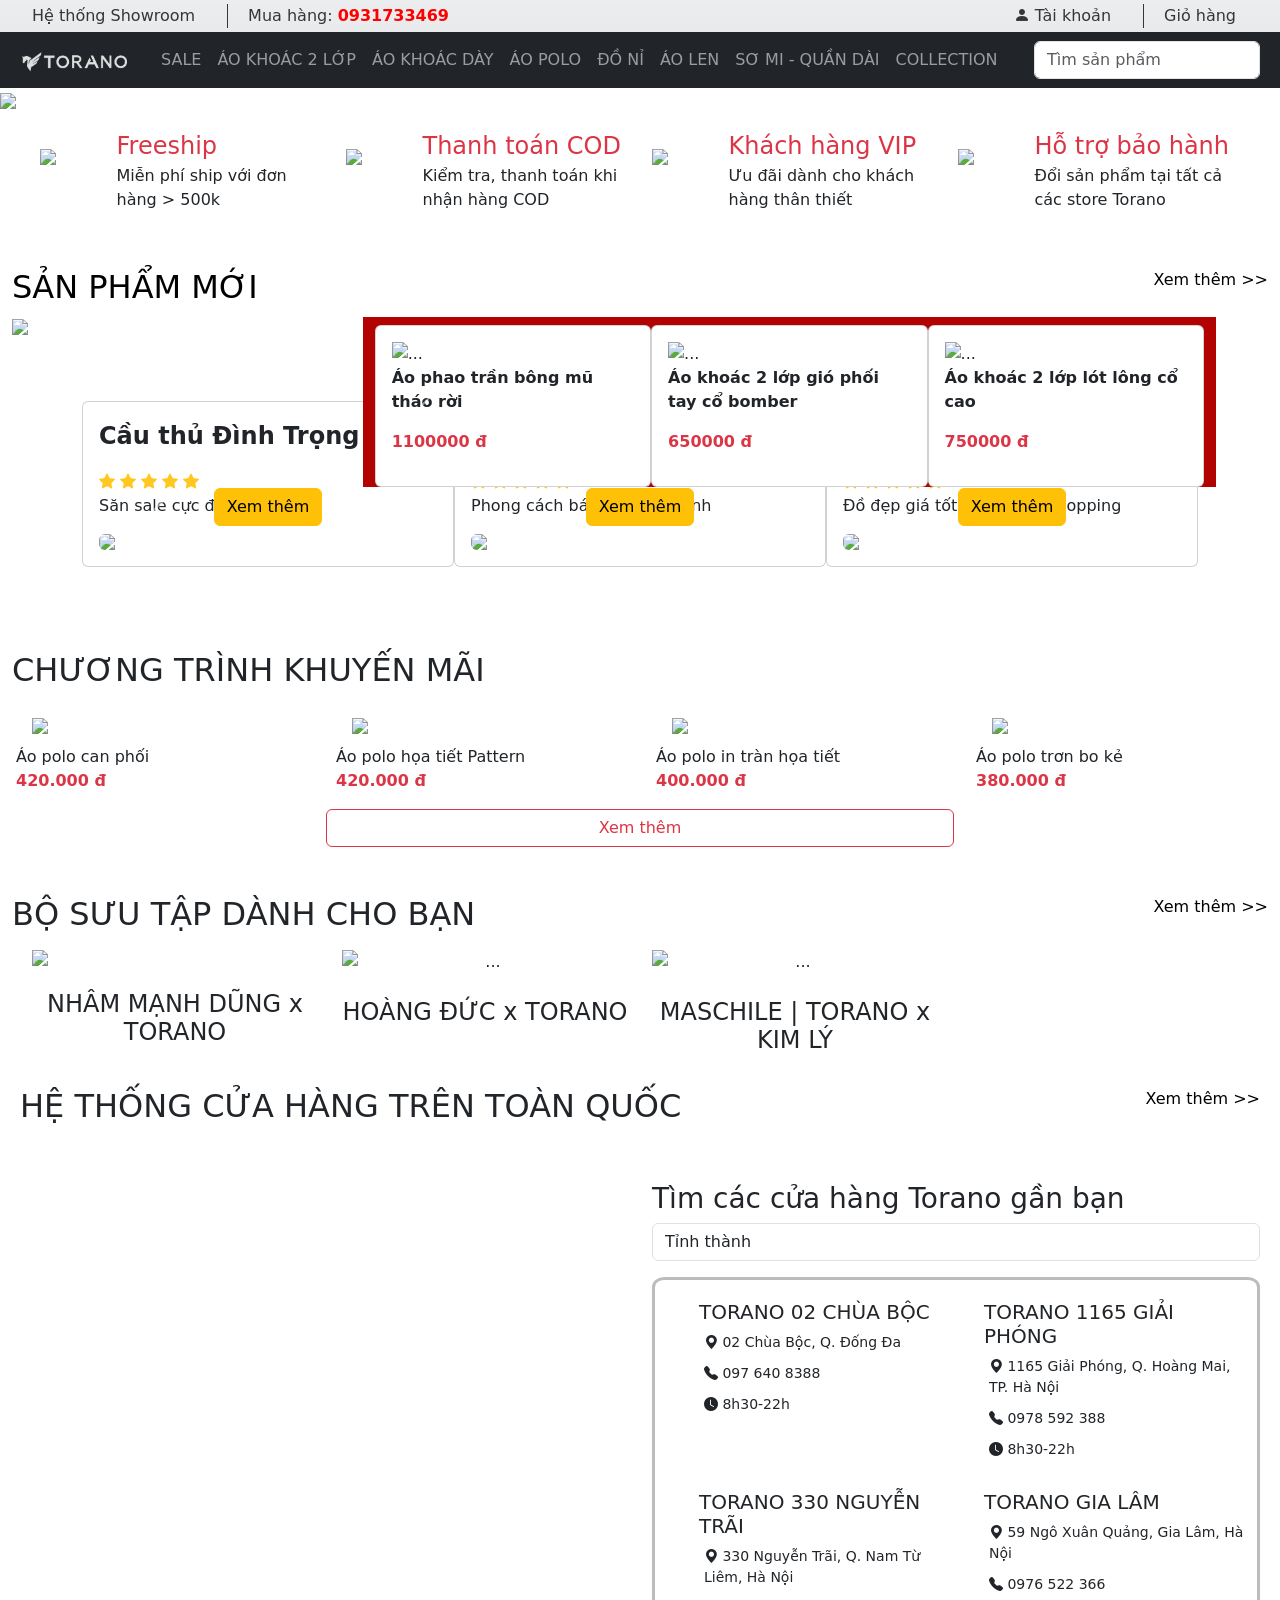
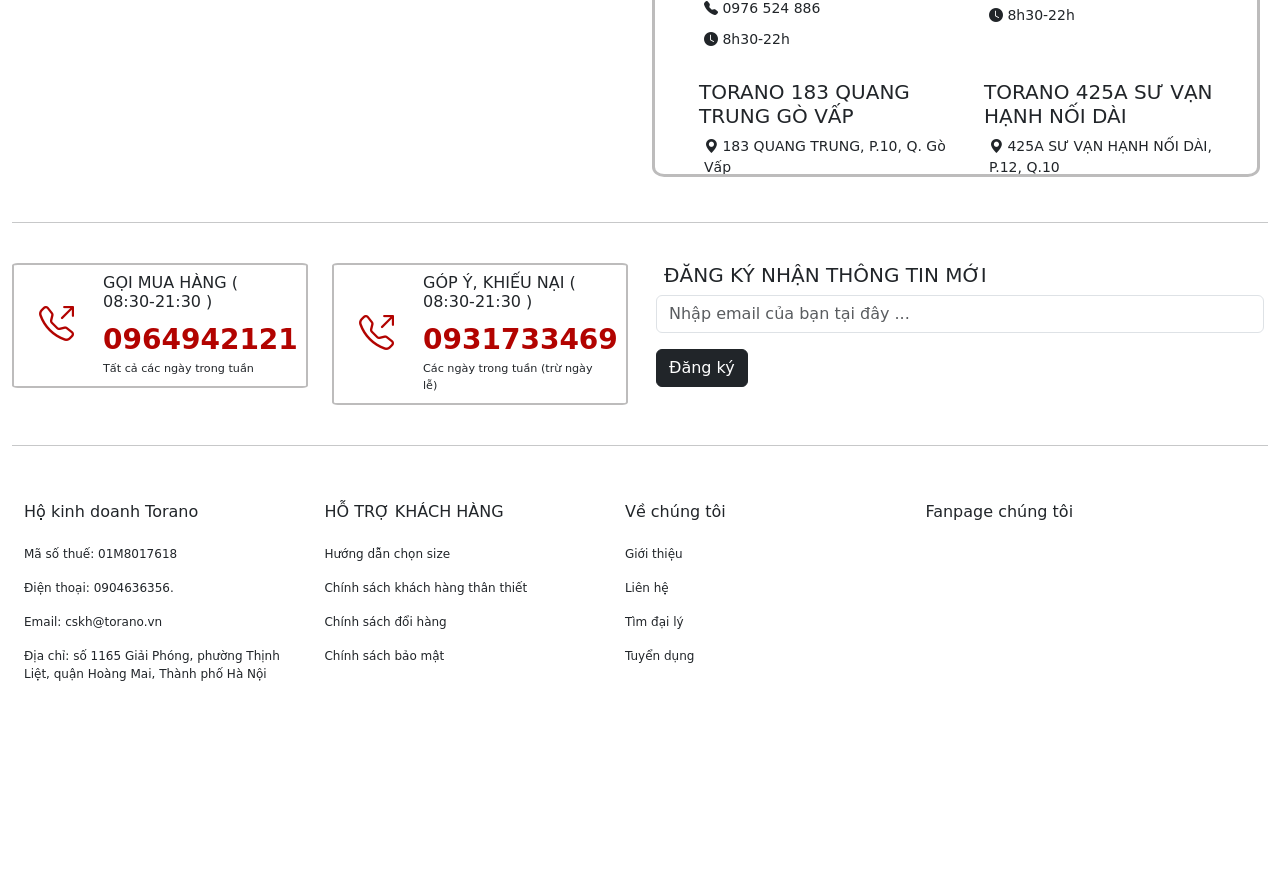
==== index.html @ 29eaadaf "update logo" ====
<!DOCTYPE html>
<html lang="en">
<head>
    <meta charset="UTF-8">
    <meta http-equiv="X-UA-Compatible" content="IE=edge">
    <meta name="viewport" content="width=device-width, initial-scale=1.0">
    <title>Torano</title>
    <link href="https://cdn.jsdelivr.net/npm/bootstrap@5.2.3/dist/css/bootstrap.min.css" rel="stylesheet" integrity="sha384-rbsA2VBKQhggwzxH7pPCaAqO46MgnOM80zW1RWuH61DGLwZJEdK2Kadq2F9CUG65" crossorigin="anonymous">
    <script src="https://cdn.jsdelivr.net/npm/bootstrap@5.2.3/dist/js/bootstrap.bundle.min.js" integrity="sha384-kenU1KFdBIe4zVF0s0G1M5b4hcpxyD9F7jL+jjXkk+Q2h455rYXK/7HAuoJl+0I4" crossorigin="anonymous"></script>

    <link rel="stylesheet" href="styles.css">
    <link rel="stylesheet" href="https://cdn.jsdelivr.net/npm/bootstrap-icons@1.3.0/font/bootstrap-icons.css">    
</head>
<body>
    <!-- Top bar -->
    <div class="container-fluid bg-secondary bg-gradient topbar" style="--bs-bg-opacity: .15;">
        <div class="row d-none d-md-flex py-1">
            <div class="col-6 ">
                <ul class="topbar-Item list-group list-group-horizontal">
                    <li style="border-right: 1px solid rgb(54, 54, 54);">
                        <a href="#">Hệ thống Showroom</a>
                    </li>
                    <li>
                        <a href="#">Mua hàng: <span style="color:red; font-weight:bold">0931733469</span></a>                        
                    </li>
                </ul>
            </div>
            <div class="col-6 d-flex justify-content-end">
                <ul class="topbar-Item list-group list-group-horizontal text-end">
                    <li style="border-right: 1px solid rgb(54, 54, 54);">
                        <a href="#"><i class="bi bi-person-fill"></i> Tài khoản</a>
                    </li>
                    <li>
                        <a href="#">Giỏ hàng</a>
                    </li>
                </ul>
            </div>
        </div>
    </div>

    <!-- 1. Navbar -->
    <nav class=" container-fluid navbar navbar-expand-lg navbar-dark bg-dark sticky-top">
        <div class="container-fluid">
            <!-- logo -->
            <a class="navbar-brand" href="#"><img src="logo1.png" height="20"></a>
            <button class="navbar-toggler" type="button" data-bs-toggle="collapse" data-bs-target="#navbarScroll" aria-controls="navbarScroll" aria-expanded="false" aria-label="Toggle navigation">
                <span class="navbar-toggler-icon"></span>
            </button>
          
        
          <!-- Menu list -->
          <div class="collapse navbar-collapse" id="navbarScroll">
            <ul class="navbar-nav me-auto my-2 my-lg-0 navbar-nav-scroll" style="--bs-scroll-height: 100px;">
                <li class="nav-item active">
                    <a class="nav-link" href="#">SALE <span class="sr-only"></span></a>
                  </li>
                  <li class="nav-item">
                    <a class="nav-link" href="#">ÁO KHOÁC 2 LỚP</a>
                  </li>
                  <li class="nav-item">
                    <a class="nav-link" href="#">ÁO KHOÁC DÀY</a>
                  </li>
                  <li class="nav-item">
                    <a class="nav-link" href="#">ÁO POLO</a>
                  </li>
                  <li class="nav-item">
                      <a class="nav-link" href="#">ĐỒ NỈ</a>
                  </li>
                  <li class="nav-item">
                      <a class="nav-link" href="#">ÁO LEN</a>
                  </li>
                  <li class="nav-item">
                      <a class="nav-link" href="#">SƠ MI - QUẦN DÀI</a>
                  </li>               
                  <li class="nav-item">
                      <a class="nav-link" href="#">COLLECTION</a>
                  </li>
            </ul>
            <form class="d-flex" role="search">
              <input class="form-control me-2" type="search" placeholder="Tìm sản phẩm" aria-label="Search">
              <!-- <button class="btn btn-outline-success" type="submit">Search</button> -->
            </form>
          </div>
        </div>
    </nav>


    <!-- 2. Img jumbotron -->
    <!-- 2.1 Quyền lợi - Lợi ích - desktop only -->
    <div class="container-fluid">
        <div class="row d-none d-md-block">

            <img class="img-fluid  px-0" src="https://bucket.nhanh.vn/fb2e20-2071/bn/20221129_S8GbEDDJiUYPWq70.jpg">
        </div>


        <div class="row d-sm-block d-md-none">
            <img class="img-fluid max-width:100 px-0" src="https://bucket.nhanh.vn/fb2e20-2071/bn/20221129_wH8tjnuu2JsGzIed.jpg">
        </div>


        <!-- 2.1 Quyền lợi - Lợi ích - desktop only -->
        <section>
            <div class="row m-3 d-none d-lg-flex">
                <!-- Lợi ích 1 -->
                <div class="col-md-3">
                    <div class="row">
                        <div class="col-3 pt-3">
                            <img class="img-fluid" src="https://bucket.nhanh.vn/fb2e20-2071/bn/20211021_3Kn3hmVgfqjT0MxOzNExmBAF.png">
                        </div> 
                        <div class="col-9 my-auto">
                            <p class="fs-4 text-danger m-0">Freeship</p>
                            <p>Miễn phí ship với đơn hàng > 500k</p>
                        </div>
                    </div>
                </div>
                <!-- Lợi ích 2 -->
                <div class="col-md-3">
                    <div class="row">
                        <div class="col-3 pt-3">
                            <img class="img-fluid" src="https://bucket.nhanh.vn/fb2e20-2071/bn/20211021_wpbKMwEdiohcjWjlwhyeqgql.png">
                        </div> 
                        <div class="col-9 my-auto">
                            <p class="fs-4 text-danger m-0">Thanh toán COD</p>
                            <p>Kiểm tra, thanh toán khi nhận hàng COD</p>
                        </div>
                    </div>
                </div>
                <!-- Lợi ích 3 -->
                <div class="col-md-3">
                    <div class="row">
                        <div class="col-3 pt-3">
                            <img class="img-fluid" src="https://bucket.nhanh.vn/fb2e20-2071/bn/20211021_aUKSes75e9wDHSgoOXvYFqvS.png">
                        </div> 
                        <div class="col-9 my-auto">
                            <p class="fs-4 text-danger m-0">Khách hàng VIP</p>
                            <p>Ưu đãi dành cho khách hàng thân thiết</p>
                        </div>
                    </div>
                </div>
    
                <div class="col-md-3">
                    <div class="row">
                        <div class="col-3 pt-3">
                            <img class="img-fluid" src="https://bucket.nhanh.vn/fb2e20-2071/bn/20211021_m0Z9Blszj8ygEMGd54loKxBu.png">
                        </div> 
                        <div class="col-9 my-auto">
                            <p class="fs-4 text-danger m-0">Hỗ trợ bảo hành</p>
                            <p>Đổi sản phẩm tại tất cả các store Torano</p>
                        </div>
                    </div>
                </div>
            </div>
        </section>
    </div>

    
    <!-- 3. Sản phẩm mới -->
    <div class="container-fluid">
        <br>
        <section>
            <!-- Sản phẩm mới    Xem thêm -->
            <div class="row">
                <div class="col-8">
                    <h2>
                        <a href="#">SẢN PHẨM MỚI</a>
                        <!-- <a class="see-more" href="#">Xem thêm >></a> -->
                    </h2>
                </div>
                <div class="col-4 text-end">
                    <a class="see-more" href="#">Xem thêm >></a>
                </div>

            </div>

    
    
            <!-- jumbo image -->
            <!-- On mobile -->
            <div class="row d-sm-block d-lg-none">
                <img class=" d-none d-md-block img-fluid" src="	https://bucket.nhanh.vn/fb2e20-2071/bn/20221129_FJKsHusvXjFN6P1c.jpg">
                <div class="col col-12 ">
                    <!-- Slide Collection -->
                    <div class="row">
                        <div id="carouselCollection1" class="carousel slide container mt-2" data-bs-ride="carousel">
                            <div class="carousel-inner w-100">
                                <div class="carousel-item active">
                                    <div class="col-md-4">
                                        <div class="card card-body">
                                            <img src="https://bucket.nhanh.vn/store/2071/ps/20221201/cf001.jpg" class="d-block w-100" alt="...">
                                            <p class="fw-bold mb-0">Áo phao trần bông mũ tháo rời</p>
                                            <p class="text-danger fw-bold">1100000 đ</p>
                                        </div>
                                    </div>
                                </div>
                
                                <div class="carousel-item">
                                    <div class="col-md-4">
                                        <div class="card card-body">
                                            <img src="https://bucket.nhanh.vn/store/2071/ps/20221114/cw008_2_52473266927_o.jpg" class="d-block w-100" alt="...">
                                            <p class="fw-bold mb-0">Áo khoác 2 lớp gió phối tay cổ bomber</p>
                                            <p class="text-danger fw-bold">650000 đ</p>
                                            
                                        </div>
                                    </div>
                                </div>
                
                                <div class="carousel-item">
                                    <div class="col-md-4">
                                        <div class="card card-body">
                                            <img src="https://bucket.nhanh.vn/store/2071/ps/20221118/cu006.jpg" class="d-block w-100" alt="...">
                                            <p class="fw-bold mb-0">Áo khoác 2 lớp lót lông cổ cao</p>
                                            <p class="text-danger fw-bold">750000 đ</p>
                                        </div>
                                    </div>
                                </div>
                
                                <div class="carousel-item">
                                    <div class="col-md-4">
                                        <div class="card card-body">
                                            <img src="https://bucket.nhanh.vn/store/2071/ps/20221010/52387828820_1f8b54a076_c__1_.jpg" class="d-block w-100" alt="...">
                                            <p class="fw-bold mb-0">Áo khoác 2 lớp Color Match</p>
                                            <p class="text-danger fw-bold">650000 đ</p>
                                        </div>
                                    </div>
                                </div>
                                
                                <div class="carousel-item">
                                    <div class="col-md-4">
                                        <div class="card card-body">
                                            <img src="https://bucket.nhanh.vn/store/2071/ps/20221114/cu002_lg_1_52474228525_o.jpg" class="d-block w-100" alt="...">
                                            <p class="fw-bold mb-0">Áo khoác 2 lớp lót lông basic</p>
                                            <p class="text-danger fw-bold">690000 đ</p>
    
                                        </div>
                                    </div>
                                </div>
                
    
                            </div>
                            <button class="carousel-control-prev" type="button" data-bs-target="#carouselCollection1" data-bs-slide="prev">
                                <span class="carousel-control-prev-icon" aria-hidden="true"></span>
                                <span class="visually-hidden">Previous</span>
                            </button>
                            <button class="carousel-control-next" type="button" data-bs-target="#carouselCollection1" data-bs-slide="next">
                                <span class="carousel-control-next-icon" aria-hidden="true"></span>
                                <span class="visually-hidden">Next</span>
                            </button>
                        </div>            
                    </div>
                    <!-- Button Xem thêm -->
                </div>
            </div>
    
            <!-- On desktop -->
            <div class="row d-none d-lg-block newProduct">
                <img class="img-fluid" src="https://bucket.nhanh.vn/fb2e20-2071/bn/20221129_Om4RXqAEijtyic8x.jpg">
                <div class="col col-lg-8 newCollection">
                    <!-- Slide Collection -->
                    <div class="row">
                        <div id="carouselCollection" class="carousel slide container mt-2" data-bs-ride="carousel">
                            <div class="carousel-inner w-100">
                                <div class="carousel-item active">
                                    <div class="col-md-4">
                                        <div class="card card-body">
                                            <img src="https://bucket.nhanh.vn/store/2071/ps/20221201/cf001.jpg" class="d-block w-100" alt="...">
                                            <p class="fw-bold">Áo phao trần bông mũ tháo rời</p>
                                            <p class="text-danger fw-bold">1100000 đ</p>
                                        </div>
                                    </div>
                                </div>
                
                                <div class="carousel-item">
                                    <div class="col-md-4">
                                        <div class="card card-body">
                                            <img src="https://bucket.nhanh.vn/store/2071/ps/20221114/cw008_2_52473266927_o.jpg" class="d-block w-100" alt="...">
                                            <p class="fw-bold">Áo khoác 2 lớp gió phối tay cổ bomber</p>
                                            <p class="text-danger fw-bold">650000 đ</p>
                                            
                                        </div>
                                    </div>
                                </div>
                
                                <div class="carousel-item">
                                    <div class="col-md-4">
                                        <div class="card card-body">
                                            <img src="https://bucket.nhanh.vn/store/2071/ps/20221118/cu006.jpg" class="d-block w-100" alt="...">
                                            <p class="fw-bold">Áo khoác 2 lớp lót lông cổ cao</p>
                                            <p class="text-danger fw-bold">750000 đ</p>
                                        </div>
                                    </div>
                                </div>
                
                                <div class="carousel-item">
                                    <div class="col-md-4">
                                        <div class="card card-body">
                                            <img src="https://bucket.nhanh.vn/store/2071/ps/20221010/52387828820_1f8b54a076_c__1_.jpg" class="d-block w-100" alt="...">
                                            <p class="fw-bold">Áo khoác 2 lớp Color Match</p>
                                            <p class="text-danger fw-bold">650000 đ</p>
                                        </div>
                                    </div>
                                </div>
                                
                                <div class="carousel-item">
                                    <div class="col-md-4">
                                        <div class="card card-body">
                                            <img src="https://bucket.nhanh.vn/store/2071/ps/20221114/cu002_lg_1_52474228525_o.jpg" class="d-block w-100" alt="...">
                                            <p class="fw-bold">Áo khoác 2 lớp lót lông basic</p>
                                            <p class="text-danger fw-bold">690000 đ</p>
    
                                        </div>
                                    </div>
                                </div>
                
    
                            </div>
                            <button class="carousel-control-prev" type="button" data-bs-target="#carouselCollection" data-bs-slide="prev">
                                <span class="carousel-control-prev-icon" aria-hidden="true"></span>
                                <span class="visually-hidden">Previous</span>
                            </button>
                            <button class="carousel-control-next" type="button" data-bs-target="#carouselCollection" data-bs-slide="next">
                                <span class="carousel-control-next-icon" aria-hidden="true"></span>
                                <span class="visually-hidden">Next</span>
                            </button>
                        </div>            
                    </div>
                    <!-- Button Xem thêm -->
                </div>
            </div>
       
        </section>
    </div>

    <!-- 4. Testimonial -->
    <div class="container-fluid">
        <section>
            <div class="row">
                <div class="col">
                    <h2 class="text-center mt-2">KHÁCH HÀNG NÓI VỀ TORANO</h2>
                </div>
            </div>
    
            <div id="myCarousel" class="carousel slide container mt-2" data-bs-ride="carousel">
                <div class="carousel-inner w-100">
                    <div class="carousel-item active">
                        <div class="col-md-4">
                            <div class="card card-body">
                                <p class="fs-4 fw-bold">Cầu thủ Đình Trọng</p>
                                <!-- Five star -->
                                <div>  
                                    <i class="bi bi-star-fill icon-yellow"></i>
                                    <i class="bi bi-star-fill icon-yellow"></i>
                                    <i class="bi bi-star-fill icon-yellow"></i>
                                    <i class="bi bi-star-fill icon-yellow"></i>
                                    <i class="bi bi-star-fill icon-yellow"></i>
                                </div>
                                <p>Săn sale cực đã tại Torano</p>
                                <img class="img-fluid rounded-2" src="https://bucket.nhanh.vn/fb2e20-2071/bn/20211026_54TzWfnRVn4zQTNnSduLhZPA.jpg">
                                <div class="carousel-caption d-none d-md-block">
                                    <a href="#">
                                        <button type="button" class="btn btn-warning">Xem thêm</button>
                                    </a>
                                </div>
                            </div>
                        </div>
                    </div>
    
                    <div class="carousel-item">
                        <div class="col-md-4">
                            <div class="card card-body">
                                <p class="fs-4 fw-bold">GS Cù Trọng Xoay</p>
                                <!-- Five star -->
                                <div>  
                                    <i class="bi bi-star-fill icon-yellow"></i>
                                    <i class="bi bi-star-fill icon-yellow"></i>
                                    <i class="bi bi-star-fill icon-yellow"></i>
                                    <i class="bi bi-star-fill icon-yellow"></i>
                                    <i class="bi bi-star-fill icon-yellow"></i>
                                </div>
                                <p>Phong cách bán hàng tận tình</p>
                                <img class="img-fluid rounded-2" src="https://bucket.nhanh.vn/fb2e20-2071/bn/20211026_MwW6tmvrzG2b3Z28QFnEEsHT.jpg">
                                <div class="carousel-caption d-none d-md-block">
                                    <a href="#">
                                        <button type="button" class="btn btn-warning">Xem thêm</button>
                                    </a>
                                </div>
                            </div>
                        </div>
                    </div>
    
                    <div class="carousel-item">
                        <div class="col-md-4">
                            <div class="card card-body">
                                <p class="fs-4 fw-bold">Nhâm Mạnh Dũng</p>
                                <!-- Five star -->
                                <div>  
                                    <i class="bi bi-star-fill icon-yellow"></i>
                                    <i class="bi bi-star-fill icon-yellow"></i>
                                    <i class="bi bi-star-fill icon-yellow"></i>
                                    <i class="bi bi-star-fill icon-yellow"></i>
                                    <i class="bi bi-star-fill icon-yellow"></i>
                                </div>
                                <p>Đồ đẹp giá tốt, thoải mái shopping</p>
                                <img class="img-fluid rounded-2" src="https://bucket.nhanh.vn/fb2e20-2071/bn/20221114_QdZQI6s6MGehf5Us3BKFLFj0.jpg">
                                <div class="carousel-caption d-none d-md-block">
                                    <a href="#">
                                        <button type="button" class="btn btn-warning">Xem thêm</button>
                                    </a>
                                </div>
                            </div>
                        </div>
                    </div>
    
                    <div class="carousel-item">
                        <div class="col-md-4">
                            <div class="card card-body">
                                <p class="fs-4 fw-bold">Rapper G-Daddy</p>
                                <!-- Five star -->
                                <div>  
                                    <i class="bi bi-star-fill icon-yellow"></i>
                                    <i class="bi bi-star-fill icon-yellow"></i>
                                    <i class="bi bi-star-fill icon-yellow"></i>
                                    <i class="bi bi-star-fill icon-yellow"></i>
                                    <i class="bi bi-star-fill icon-yellow"></i>
                                </div>
                                <p>Tuyệt vời</p>
                                <img class="img-fluid rounded-2" src="https://bucket.nhanh.vn/fb2e20-2071/bn/20211026_vDpO9YD7GXOzLSs0znvXMnjh.jpg">
                                <div class="carousel-caption d-none d-md-block">
                                    <a href="#">
                                        <button type="button" class="btn btn-warning">Xem thêm</button>
                                    </a>
                                </div>
                            </div>
                        </div>
                    </div>
                    
                    <div class="carousel-item">
                        <div class="col-md-4">
                            <div class="card card-body">
                                <p class="fs-4 fw-bold">Ca sĩ Hương Ly</p>
                                <!-- Five star -->
                                <div>  
                                    <i class="bi bi-star-fill icon-yellow"></i>
                                    <i class="bi bi-star-fill icon-yellow"></i>
                                    <i class="bi bi-star-fill icon-yellow"></i>
                                    <i class="bi bi-star-fill icon-yellow"></i>
                                    <i class="bi bi-star-fill icon-yellow"></i>
                                </div>
                                <p>Ly tin tưởng Torano mỗi khi chọn đồ cho ông xã</p>
                                <img class="img-fluid rounded-2" src="https://bucket.nhanh.vn/fb2e20-2071/bn/20211026_Cs1sZEDT68LL0bYEP6ilpFKC.jpg">
                                <div class="carousel-caption d-none d-md-block">
                                    <a href="#">
                                        <button type="button" class="btn btn-warning">Xem thêm</button>
                                    </a>
                                </div>
                            </div>
                        </div>
                    </div>
    
                    <div class="carousel-item">
                        <div class="col-md-4">
                            <div class="card card-body">
                                <p class="fs-4 fw-bold">Mạc Hồng Quân - Trọng Đại</p>
                                <!-- Five star -->
                                <div>  
                                    <i class="bi bi-star-fill icon-yellow"></i>
                                    <i class="bi bi-star-fill icon-yellow"></i>
                                    <i class="bi bi-star-fill icon-yellow"></i>
                                    <i class="bi bi-star-fill icon-yellow"></i>
                                    <i class="bi bi-star-fill icon-yellow"></i>
                                </div>
                                <p>Thực sự ấn tượng với phong cách nam tính của Torano</p>
                                <img class="img-fluid rounded-2" src="	https://bucket.nhanh.vn/fb2e20-2071/bn/20211026_4iEceM85oIO1gakoYYZF7GEw.jpg">
                                <div class="carousel-caption d-none d-md-block">
                                    <a href="#">
                                        <button type="button" class="btn btn-warning">Xem thêm</button>
                                    </a>
                                </div>
                            </div>
                        </div>
                    </div>
                </div>
                <button class="carousel-control-prev" type="button" data-bs-target="#myCarousel" data-bs-slide="prev">
                    <span class="carousel-control-prev-icon" aria-hidden="true"></span>
                    <span class="visually-hidden">Previous</span>
                </button>
                <button class="carousel-control-next" type="button" data-bs-target="#myCarousel" data-bs-slide="next">
                    <span class="carousel-control-next-icon" aria-hidden="true"></span>
                    <span class="visually-hidden">Next</span>
                </button>
            </div>
    
        </section>
    </div>

    <!-- 5. Chương trình khuyến mại -->
    <br>
    <div class="container-fluid">
        <div class="row ">
            <h2 class="col mb-4">CHƯƠNG TRÌNH KHUYẾN MÃI</h2>
        </div>
        <div class = "row row-cols-2  row-cols-md-4">
            <div class="col productBlock">
                <img class="img-fluid px-lg-3" src="https://bucket.nhanh.vn/store/2071/ps/20221012/52351390471_eae4c80956_o__1_.jpg">
                <p class="mt-2 mb-0 ">Áo polo can phối</p>
                <p class="text-danger fw-bold">420.000 đ</p>
            </div>
            
            

            <div class="col productBlock">
                <img class="img-fluid px-lg-3" src="https://bucket.nhanh.vn/store/2071/ps/20221012/52351814650_0621a5a122_o.jpg">      
                <p class="mt-2 mb-0 ">Áo polo họa tiết Pattern</p>
                <p class="text-danger fw-bold">420.000 đ</p>
            </div>
            
            <div class="col productBlock">
                <img class="img-fluid px-lg-3" src="https://bucket.nhanh.vn/store/2071/ps/20221013/52288898508_ed1cdb9c89_o.jpg">
                <p class="mt-2 mb-0  ">Áo polo in tràn họa tiết</p>
                <p class="text-danger fw-bold">400.000 đ</p>
            </div>
    
            <div class="col productBlock">
                <img class="img-fluid px-lg-3" src="https://bucket.nhanh.vn/store/2071/ps/20221012/52307427720_979d4c2935_o.jpg">
                <p class="mt-2 mb-0 ">Áo polo trơn bo kẻ</p>
                <p class="text-danger fw-bold">380.000 đ</p>
            </div>
        </div>
    
        <div class="row mb-4 col-12 col-md-6 mx-auto" >
            <button type="button" class="btn btn-outline-danger">Xem thêm</button>
        </div>
    </div>

    <!-- 6. Quyền lợi - Lợi ích Only mobile -->
    <div class="container-fluid d-md-none">
        <div class="row">
            <div class="col-6 text-center">
                <div class="container">
                    <div class="row justify-content-center">
                        <div class="col-6">
                            <img class="img-fluid max-width:30% " src="https://bucket.nhanh.vn/fb2e20-2071/bn/20211021_3Kn3hmVgfqjT0MxOzNExmBAF.png">
                        </div>
                    </div>
                </div>
                <p class="fs-4 text-danger m-0">Freeship</p>
                <p>Miễn phí ship với đơn hàng > 500k</p>
            </div>

            <div class="col-6  text-center">
                <div class="container">
                    <div class="row justify-content-center">
                        <div class="col-6">
                            <img class="img-fluid max-width:30% " src="https://bucket.nhanh.vn/fb2e20-2071/bn/20211021_wpbKMwEdiohcjWjlwhyeqgql.png">
                        </div>
                    </div>
                </div>
                <p class="fs-4 text-danger m-0">Thanh toán COD</p>
                <p>Kiểm tra, thanh toán khi nhận hàng COD</p>
            </div>

            <div class="col-6 text-center">
                <div class="container">

                    <div class="row justify-content-center">
                        <div class="col-6">
                            <img class="img-fluid max-width:30% " src="https://bucket.nhanh.vn/fb2e20-2071/bn/20211021_aUKSes75e9wDHSgoOXvYFqvS.png">
                        </div>
                    </div>
                </div>
                <p class="fs-4 text-danger m-0">Khách hàng VIP</p>
                <p class="">Ưu đãi dành cho khách hàng thân thiết</p>
            </div>

            <div class="col-6 text-center">
                <div class="container">
                    <div class="row justify-content-center">
                        <div class="col-6">
                            <img class="img-fluid max-width:30% " src="https://bucket.nhanh.vn/fb2e20-2071/bn/20211021_m0Z9Blszj8ygEMGd54loKxBu.png">
                        </div>
                    </div>
                </div>
                <p class="fs-4 text-danger m-0">Hỗ trợ bảo hành</p>
                <p class=" fs-6">Đối sản phẩm tại tất cả store TORANO</p>
            </div>

            
        </div>
    </div>


    <!-- 7. Bộ sưu tập dành cho bạn -->
    <br>
    <div class="container-fluid">
        <section>
            <!-- Bộ sưu tập dành cho bạn -->
            <div class="row" >
                <div class="col-8">
                    <h2>BỘ SƯU TẬP DÀNH CHO BẠN</h2>
                </div>
                <div class="col-4 text-end">
                    <a class="see-more" href="#">Xem thêm >></a>
                </div>
            </div>
    
            <!-- Carousel -->
    
            <!-- On mobile -->
            <div id="carouselBosuutap" class="carousel carousel-dark slide d-sm-block d-md-none m-3 " data-bs-ride="carousel">
                <div class="carousel-indicators">
                  <button type="button" data-bs-target="#carouselBosuutap" data-bs-slide-to="0" class="active" aria-current="true" aria-label="Slide 1"></button>
                  <button type="button" data-bs-target="#carouselBosuutap" data-bs-slide-to="1" aria-label="Slide 2"></button>
                  <button type="button" data-bs-target="#carouselBosuutap" data-bs-slide-to="2" aria-label="Slide 3"></button>
                </div>
    
                <!-- 3 slide -->
                <div class="carousel-inner">
                    <!-- Nhâm Mạnh Dũng -->
                  <div class="carousel-item active">
                    <img src="https://bucket.nhanh.vn/fb2e20-2071/bn/20220526_IWBBaDGIhzhSJWDIXpGPKnvf.png" class="d-block w-100 rounded-2" alt="...">
                    <div class="carousel-caption d-none d-md-block">
                        <h5>First slide label</h5>
                        <p>Some representative placeholder content for the first slide.</p>
                      </div>
                  </div>
                  <!-- Hoàng Đức  -->
                  <div class="carousel-item">
                    <img src="https://bucket.nhanh.vn/fb2e20-2071/bn/20220126_RvTAyNrpiGm8bgDI7lV2hgvJ.jpg" class="d-block w-100 rounded-2" alt="...">
                    <div class="row text-center m-4">
    
                        <h4>HOÀNG ĐỨC x TORANO</h4>
                    </div>
                  </div>
                  <!-- Kim Lý -->
                  <div class="carousel-item">
                    <img src="https://bucket.nhanh.vn/fb2e20-2071/bn/20211021_gg1Js8OMKBiSZq41Mj5AE2h6.jpg" class="d-block w-100 rounded-2" alt="...">
                    <div class="row text-center m-4">
                        <h4>KIM LÝ x TORANO</h4>
                    </div>
                  </div>
                </div>
    
                <!-- Control slide -->
                <button class="carousel-control-prev" type="button" data-bs-target="#carouselBosuutap" data-bs-slide="prev">
                  <span class="carousel-control-prev-icon" aria-hidden="true"></span>
                  <span class="visually-hidden">Previous</span>
                </button>
                <button class="carousel-control-next" type="button" data-bs-target="#carouselBosuutap" data-bs-slide="next">
                  <span class="carousel-control-next-icon" aria-hidden="true"></span>
                  <span class="visually-hidden">Next</span>
                </button>
            
    
            </div>
    
    
            <!-- On desktop -->
            <!-- 3 card -->
            <div class="row m-2 d-none d-md-flex">
                <!-- Nhâm Mạnh Dũng -->
                <div class="col-3 text-center">
                    <img src="https://bucket.nhanh.vn/fb2e20-2071/bn/20220526_IWBBaDGIhzhSJWDIXpGPKnvf.png" class="d-block w-100">
                    <h4 class="mt-4">NHÂM MẠNH DŨNG x TORANO</h4>
                </div>
    
                <!-- HOÀNG ĐỨC -->
                <div class="col-3 text-center">
                    <img src="https://bucket.nhanh.vn/fb2e20-2071/bn/20220126_RvTAyNrpiGm8bgDI7lV2hgvJ.jpg" class="d-block w-100" alt="...">
                    <h4 class="mt-4">HOÀNG ĐỨC x TORANO</h4>
                </div>
    
                <!-- KIM LÝ -->
                <div class="col-3 text-center">
                    <img src="https://bucket.nhanh.vn/fb2e20-2071/bn/20211021_gg1Js8OMKBiSZq41Mj5AE2h6.jpg" class="d-block w-100" alt="...">
                    <h4 class="mt-4">MASCHILE | TORANO x KIM LÝ</h4>
                </div>
            </div>
    
            
        </section>

    </div>
    
    <!-- 8. Hệ thống cửa hàng - desktop only -->
    <div class="container-fluid">
        <section class="d-none d-md-block">
            <div class="row mt-4 px-2">
                <div class="col-9">
                    <h2>HỆ THỐNG CỬA HÀNG TRÊN TOÀN QUỐC</h2>
                </div>   
                <div class="col-3 text-end">
                    <a class="see-more" href="#">Xem thêm >></a>
                </div>
            </div>
    
            <div class="row px-2 mt-5">
                <!-- Embbed Maps -->
                <div class="col-6">
                    <div class="mapouter"><div class="gmap_canvas"><iframe class="gmap_iframe" width="100%" frameborder="0" scrolling="no" marginheight="0" marginwidth="0" src="https://maps.google.com/maps?width=550&amp;height=600&amp;hl=en&amp;q=2 chùa bộc, hà nội&amp;t=&amp;z=14&amp;ie=UTF8&amp;iwloc=B&amp;output=embed"></iframe><a href="https://formatjson.org/word-counter">Word Counter</a></div><style>.mapouter{position:relative;text-align:right;width:100%;height:600px;}.gmap_canvas {overflow:hidden;background:none!important;width:100%;height:600px;}.gmap_iframe {height:600px!important;}</style></div>            
                </div>
    
                <!-- Store list -->
                <div class="col-6">
                    <h3>Tìm các cửa hàng Torano gần bạn</h3>
                       
                    <select class="form-control" id="st1" onchange="filterStorebyCity()">
                        <option value="All">Tỉnh thành</option>
                        <option value="Hà Nội">Hà Nội</option>
                        <option value="TPHCM">TP Hồ Chí Minh</option>
                        <option value="Hải Phòng">Hải Phòng</option>
                        <option value="Bắc Ninh">Bắc Ninh</option>
                        <option value="Ninh Bình">Ninh Bình</option>
                    </select>
                 
                    <!-- Scrollable modal -->
                    <div id="storeBox" class="container mt-3">
                        <ul id="storeCity" class="row row-cols-2">
    
                        </ul>
                    </div>
    
                    <div id="storeCity1" class="mt-3 d-none">
                        <ul class="row row-cols-2">
                            <li class="col">
                                <h5>TORANO 02 CHÙA BỘC</h5>
                                <p>02, Chùa Bộc , Đống Đa</p>
                                <p>097 640 8388</p>
                                <p>8h30-22h</p>
                                <p>--> CHỈ ĐƯỜNG</p>
                            </li>
    
                            <li class="col">
                                <h5>TORANO 02 CHÙA BỘC</h5>
                                <p>02, Chùa Bộc , Đống Đa</p>
                                <p>097 640 8388</p>
                                <p>8h30-22h</p>
                                <p>--> CHỈ ĐƯỜNG</p>
                            </li>
    
                            <li class="col">
                                <h5>TORANO 02 CHÙA BỘC</h5>
                                <p>02, Chùa Bộc , Đống Đa</p>
                                <p>097 640 8388</p>
                                <p>8h30-22h</p>
                                <p>--> CHỈ ĐƯỜNG</p>
                            </li>
    
                            <li class="col">
                                <h5>TORANO 02 CHÙA BỘC</h5>
                                <p>02, Chùa Bộc , Đống Đa</p>
                                <p>097 640 8388</p>
                                <p>8h30-22h</p>
                                <p>--> CHỈ ĐƯỜNG</p>
                            </li>
    
                            <li class="col">
                                <h5>TORANO 02 CHÙA BỘC</h5>
                                <p>02, Chùa Bộc , Đống Đa</p>
                                <p>097 640 8388</p>
                                <p>8h30-22h</p>
                                <p>--> CHỈ ĐƯỜNG</p>
                            </li>
    
    
                            <li class="col">
                                <h5>TORANO 02 CHÙA BỘC</h5>
                                <p>02, Chùa Bộc , Đống Đa</p>
                                <p>097 640 8388</p>
                                <p>8h30-22h</p>
                                <p>--> CHỈ ĐƯỜNG</p>
                            </li>
    
                            <li class="col">
                                <h5>TORANO 02 CHÙA BỘC</h5>
                                <p>02, Chùa Bộc , Đống Đa</p>
                                <p>097 640 8388</p>
                                <p>8h30-22h</p>
                                <p>--> CHỈ ĐƯỜNG</p>
                            </li>
    
                            <li class="col">
                                <h5>TORANO 02 CHÙA BỘC</h5>
                                <p>02, Chùa Bộc , Đống Đa</p>
                                <p>097 640 8388</p>
                                <p>8h30-22h</p>
                                <p>--> CHỈ ĐƯỜNG</p>
                            </li>
                        </ul>
                        
    
                        
                    </div>
                </div>
            </div>
        </section>
        <br>
        <hr>
    </div>



    <!-- 9. Kết nối - TMDT (mobile only) --> 
    <div class=" container-fluid d-sm-block d-md-none">
        <div class="row mt-4">
            <div class="col text-center">
                <h2>KẾT NỐI VỚI CHÚNG TÔI</h2>
            </div>
        </div>

        <div class="row m-2">
            <div class="col-4 mx-auto my-auto">
                <a href="#">
                    <img class="img-fluid"src="https://torano.vn/tp/T0298/img/store/2071/logo-shopee.png" height="50px">
                </a>
            </div>
            <div class="col-4 mx-auto my-auto">
                <a href="#">
                    <img class="img-fluid%" src="https://torano.vn/tp/T0298/img/store/2071/logo-tiki.jpg" height="45px">
                </a>
            </div>
            <div class="col-4 mx-auto my-auto">
                <a href="#">
                    <img class="img-fluid"src="	https://torano.vn/tp/T0298/img/store/2071/lazada-logo.jpg">
                </a>
            </div>
        </div>
        <hr>
    </div>

    

    <!-- 10. Info -->
    <!-- On mobile -->
    <!-- done -->
    <div class="container-fluid d-sm-block d-md-none">
        <div class="row text-center">
            <img class="img-fluid" src="/torano icon.jpg">
            <p class="fs-6">Hệ thống thời trang cho nam giới hàng đầu Việt Nam, hướng tới sự phóng khoáng, lịch lãm và trẻ trung.</p>
        </div>
        <hr>
        <div class="row my-2">
            <h5>ĐĂNG KÝ NHẬN THÔNG TIN MỚI</h5>
            <form class="row mt-2">
                <div class="col-8">
                    <input type="email" class="form-control" placeholder="Nhập email của bạn">
                </div>
                <div class="col-4">
                    <button type="button" class="btn btn-dark">Đăng ký</button>

                </div>
            </form>
            <br>
            <br>
            <br><br><br>
        </div>
        <hr>
    </div>

    <!-- On desktop -->
    <!-- done -->
    <div class="container-fluid d-none d-lg-block">
        <div class="row">
            
            <!-- Gọi mua hàng -->
            <div class="col-3  p-4">
                <div class="row contact_box p-2">
                    <div class="col-3 contact_box_phone_icon text-center my-auto">
                        <i class="bi bi-telephone-outbound"></i>
                    </div>
                    <div class="col-9">
                        <h6>GỌI MUA HÀNG ( 08:30-21:30 )</h6>
                        <p class="fs-3 fw-semibold contact_box_phone mb-0">0964942121</p>
                        <p class="contact_box_phone_time m-0 p-0">Tất cả các ngày trong tuần</p>
                    </div>
                </div>
            </div>
            <!-- Gọi khiếu nại -->
            <div class="col-3 p-4">
                <div class="row contact_box p-2">
                    <div class="col-3 contact_box_phone_icon text-center my-auto">
                        <i class="bi bi-telephone-outbound"></i>
                    </div>
                    <div class="col-9">
                        <h6>GÓP Ý, KHIẾU NẠI ( 08:30-21:30 )</h6>
                        <p class="fs-3 fw-semibold contact_box_phone mb-0">0931733469</p>
                        <p class="contact_box_phone_time m-0 p-0">Các ngày trong tuần (trừ ngày lễ)</p>
                    </div>
                </div>
            </div>


            <div class="col-6 p-4">
                <div class="row">
                    <h5>ĐĂNG KÝ NHẬN THÔNG TIN MỚI</h5>
                </div>
                <form class="row row-cols-lg-auto g-3 align-items-center">
                    
                    <input type="email" class="form-control" placeholder="Nhập email của bạn tại đây ...">
                    <button type="button" class="btn btn-dark">Đăng ký</button>
                </form>
            </div>
        </div>
        <hr>
    </div>

    <!-- 11. End Navigation - Mobile only-->
    <div class="container-fluid d-sm-block d-md-none fixed-bottom">
        <div class="row  bg-danger text-white pt-2">
            <div class="col-3 text-center  ">
                <svg xmlns="http://www.w3.org/2000/svg" width="25" height="25" fill="currentColor" class="bi bi-house" viewBox="0 0 16 16">
                    <path d="M8.707 1.5a1 1 0 0 0-1.414 0L.646 8.146a.5.5 0 0 0 .708.708L2 8.207V13.5A1.5 1.5 0 0 0 3.5 15h9a1.5 1.5 0 0 0 1.5-1.5V8.207l.646.647a.5.5 0 0 0 .708-.708L13 5.793V2.5a.5.5 0 0 0-.5-.5h-1a.5.5 0 0 0-.5.5v1.293L8.707 1.5ZM13 7.207V13.5a.5.5 0 0 1-.5.5h-9a.5.5 0 0 1-.5-.5V7.207l5-5 5 5Z"/>
                </svg>
                <p class="footermb1">Trang chủ</p>
            </div>

            <div class="col-3 text-center">
                    <svg xmlns="http://www.w3.org/2000/svg" width="25" height="25" fill="currentColor" class="bi bi-list" viewBox="0 0 16 16">
                        <path fill-rule="evenodd" d="M2.5 12a.5.5 0 0 1 .5-.5h10a.5.5 0 0 1 0 1H3a.5.5 0 0 1-.5-.5zm0-4a.5.5 0 0 1 .5-.5h10a.5.5 0 0 1 0 1H3a.5.5 0 0 1-.5-.5zm0-4a.5.5 0 0 1 .5-.5h10a.5.5 0 0 1 0 1H3a.5.5 0 0 1-.5-.5z"/>
                    </svg>
                <p class="footermb1">Danh mục</p>
            </div>

            <div class="col-3 text-center ">
                <svg xmlns="http://www.w3.org/2000/svg" width="25" height="25" fill="currentColor" class="bi bi-telephone-outbound" viewBox="0 0 16 16">
                    <path d="M3.654 1.328a.678.678 0 0 0-1.015-.063L1.605 2.3c-.483.484-.661 1.169-.45 1.77a17.568 17.568 0 0 0 4.168 6.608 17.569 17.569 0 0 0 6.608 4.168c.601.211 1.286.033 1.77-.45l1.034-1.034a.678.678 0 0 0-.063-1.015l-2.307-1.794a.678.678 0 0 0-.58-.122l-2.19.547a1.745 1.745 0 0 1-1.657-.459L5.482 8.062a1.745 1.745 0 0 1-.46-1.657l.548-2.19a.678.678 0 0 0-.122-.58L3.654 1.328zM1.884.511a1.745 1.745 0 0 1 2.612.163L6.29 2.98c.329.423.445.974.315 1.494l-.547 2.19a.678.678 0 0 0 .178.643l2.457 2.457a.678.678 0 0 0 .644.178l2.189-.547a1.745 1.745 0 0 1 1.494.315l2.306 1.794c.829.645.905 1.87.163 2.611l-1.034 1.034c-.74.74-1.846 1.065-2.877.702a18.634 18.634 0 0 1-7.01-4.42 18.634 18.634 0 0 1-4.42-7.009c-.362-1.03-.037-2.137.703-2.877L1.885.511zM11 .5a.5.5 0 0 1 .5-.5h4a.5.5 0 0 1 .5.5v4a.5.5 0 0 1-1 0V1.707l-4.146 4.147a.5.5 0 0 1-.708-.708L14.293 1H11.5a.5.5 0 0 1-.5-.5z"/>
                </svg>
                <p class="footermb1">Gọi ngay</p>
            </div>

            <div class="col-3  text-center ">
                <svg xmlns="http://www.w3.org/2000/svg" width="25" height="25" fill="currentColor" class="bi bi-shop" viewBox="0 0 16 16">
                    <path d="M2.97 1.35A1 1 0 0 1 3.73 1h8.54a1 1 0 0 1 .76.35l2.609 3.044A1.5 1.5 0 0 1 16 5.37v.255a2.375 2.375 0 0 1-4.25 1.458A2.371 2.371 0 0 1 9.875 8 2.37 2.37 0 0 1 8 7.083 2.37 2.37 0 0 1 6.125 8a2.37 2.37 0 0 1-1.875-.917A2.375 2.375 0 0 1 0 5.625V5.37a1.5 1.5 0 0 1 .361-.976l2.61-3.045zm1.78 4.275a1.375 1.375 0 0 0 2.75 0 .5.5 0 0 1 1 0 1.375 1.375 0 0 0 2.75 0 .5.5 0 0 1 1 0 1.375 1.375 0 1 0 2.75 0V5.37a.5.5 0 0 0-.12-.325L12.27 2H3.73L1.12 5.045A.5.5 0 0 0 1 5.37v.255a1.375 1.375 0 0 0 2.75 0 .5.5 0 0 1 1 0zM1.5 8.5A.5.5 0 0 1 2 9v6h1v-5a1 1 0 0 1 1-1h3a1 1 0 0 1 1 1v5h6V9a.5.5 0 0 1 1 0v6h.5a.5.5 0 0 1 0 1H.5a.5.5 0 0 1 0-1H1V9a.5.5 0 0 1 .5-.5zM4 15h3v-5H4v5zm5-5a1 1 0 0 1 1-1h2a1 1 0 0 1 1 1v3a1 1 0 0 1-1 1h-2a1 1 0 0 1-1-1v-3zm3 0h-2v3h2v-3z"/>
                </svg>
                <p class="footermb1">Cửa hàng</p>
            </div>
        </div>
        
    </div>

    <!-- 12. Footer - desktop only -->
    <!-- done -->
    <footer class="footer d-none d-md-flex">
        <div class="row mt-3 p-4">
            <div class="col-3">
                <h4>Hộ kinh doanh Torano</h4>
                <p>Mã số thuế: 01M8017618</p>
                <p>Điện thoại: 0904636356.</p>
                <p>Email: cskh@torano.vn</p>
                <p>Địa chỉ: số 1165 Giải Phóng, phường Thịnh Liệt, quận Hoàng Mai, Thành phố Hà Nội</p>
            </div>

            <div class="col-3">
                <h4>HỖ TRỢ KHÁCH HÀNG</h4>
                <p>Hướng dẫn chọn size </p>
                <p>Chính sách khách hàng thân thiết</p>
                <p>Chính sách đổi hàng</p>
                <p>Chính sách bảo mật</p>
            </div>

            <div class="col-3">
                <h4>Về chúng tôi</h4>
                <p>Giới thiệu</p>
                <p>Liên hệ</p>
                <p>Tìm đại lý</p>
                <p>Tuyển dụng</p>
            </div>

            <div class="col-3">
                <h4>Fanpage chúng tôi</h4>
                <iframe src="https://www.facebook.com/plugins/page.php?href=https%3A%2F%2Fwww.facebook.com%2FTorano.vn%2F&tabs=timeline&width=300&height=300&small_header=false&adapt_container_width=true&hide_cover=false&show_facepile=true&appId=132852580660445" width="300" height="300" style="border:none;overflow:hidden" scrolling="no" frameborder="0" allowfullscreen="true" allow="autoplay; clipboard-write; encrypted-media; picture-in-picture; web-share"></iframe>
            </div>
        </div>
    </footer>


    <!-- Script -->
    <script src='https://cdnjs.cloudflare.com/ajax/libs/jquery/3.5.1/jquery.min.js'></script>
    <script src="sale.js"></script>
    <script src="main.js"></script>
</body>
</html>
---- styles.css ----
.topbar-Item li {
    list-style-type: none;
    /* border: 5px solid gray; */
    padding-left: 20px;
}

.topbar-Item li a {
    text-decoration: none;
    margin-right: 2rem;
    color: rgb(54, 54, 54)
}

.bi-person-fill {
    vertical-align: top;
}

.icon-yellow {
    color:#ffc720;
    /* color:red; */
}

.see-more {

    color: black;
    text-decoration: none;
}

/* new product */
.newProduct {
    position: relative;
    /* background-color: gray; */
    height: max-content;
    /* width:; */
    z-index: 1;
    position: relative;
}

.newProduct img {
    width: 40%;
}

.newCollection {
    /* height: 500px;
    width: 800px; */
    background-color: #b20300;
    position: absolute;
    right: 5%;
    top: 10%
    
}
h2 a {
    text-decoration: none;
    color: black;
}


/* Chương trình khuyến mại */
.productBlock {
    padding-left: 1rem;
}


#storeBox {
    height:500px;
    overflow-y: scroll;
    border: 3px solid rgb(189, 188, 188);
    border-radius: 2%;
    padding-top: 20px;
}

#storeBox li {
    list-style: none;
    margin-bottom: 20px;
}

#storeBox li p {
    font-size: 14px;
    padding-left: 5px;
    margin-bottom: 10px;
}

.contact_box {
    border: 2px solid rgb(189, 188, 188);
    border-radius: 2%;


}

.contact_box_phone {
    color: #b20300;
}

.contact_box_phone_icon {
    font-size: 35px;
    color: #b20300;}

.contact_box_phone_time {
    font-size: 0.7rem;
}    

/* Carousel */
#myCarousel {
    margin-top: 50px;
}

@media (max-width: 768px) {
    .carousel-inner .carousel-item>div {
        display: none;
    }

    .carousel-inner .carousel-item>div:first-child {
        display: block;
    }
}

.carousel-inner .carousel-item.active,
.carousel-inner .carousel-item-start,
.carousel-inner .carousel-item-next,
.carousel-inner .carousel-item-prev {
    display: flex;
}

@media (min-width: 768px) {

    .carousel-inner .carousel-item-right.active,
    .carousel-inner .carousel-item-next,
    .carousel-item-next:not(.carousel-item-start) {
        transform: translateX(33%) !important;
    }

    .carousel-inner .carousel-item-left.active,
    .carousel-item-prev:not(.carousel-item-end),
    .active.carousel-item-start,
    .carousel-item-prev:not(.carousel-item-end) {
        transform: translateX(-33%) !important;
    }

    .carousel-item-next.carousel-item-start,
    .active.carousel-item-end {
        transform: translateX(0) !important;
    }

    .carousel-inner .carousel-item-prev,
    .carousel-item-prev:not(.carousel-item-end) {
        transform: translateX(-33%) !important;
    }
}


footer p {
    font-size: 12px;
}

footer h4 {
    font-size: 16px;
    margin-bottom: 1.5rem;
}

.footermb1 {
    font-size: 11px;
    margin-top: 0.5rem;
}
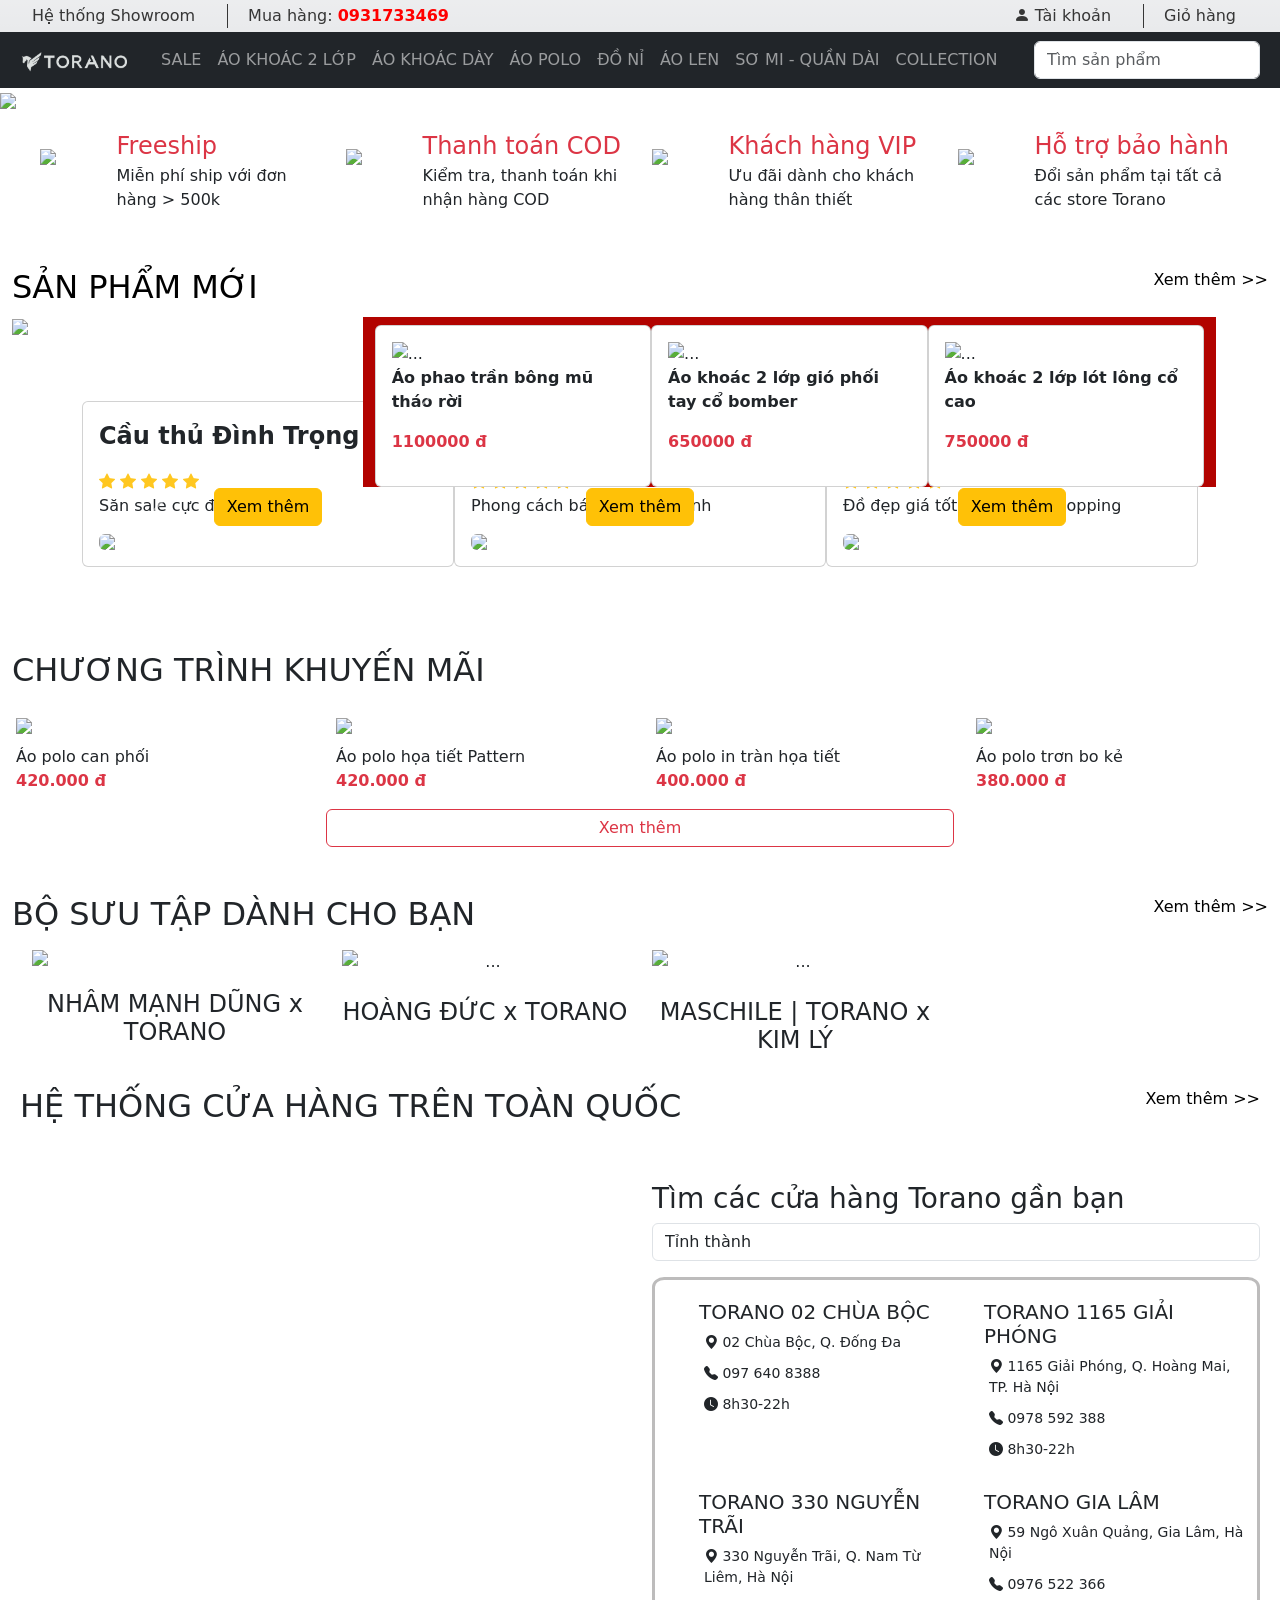
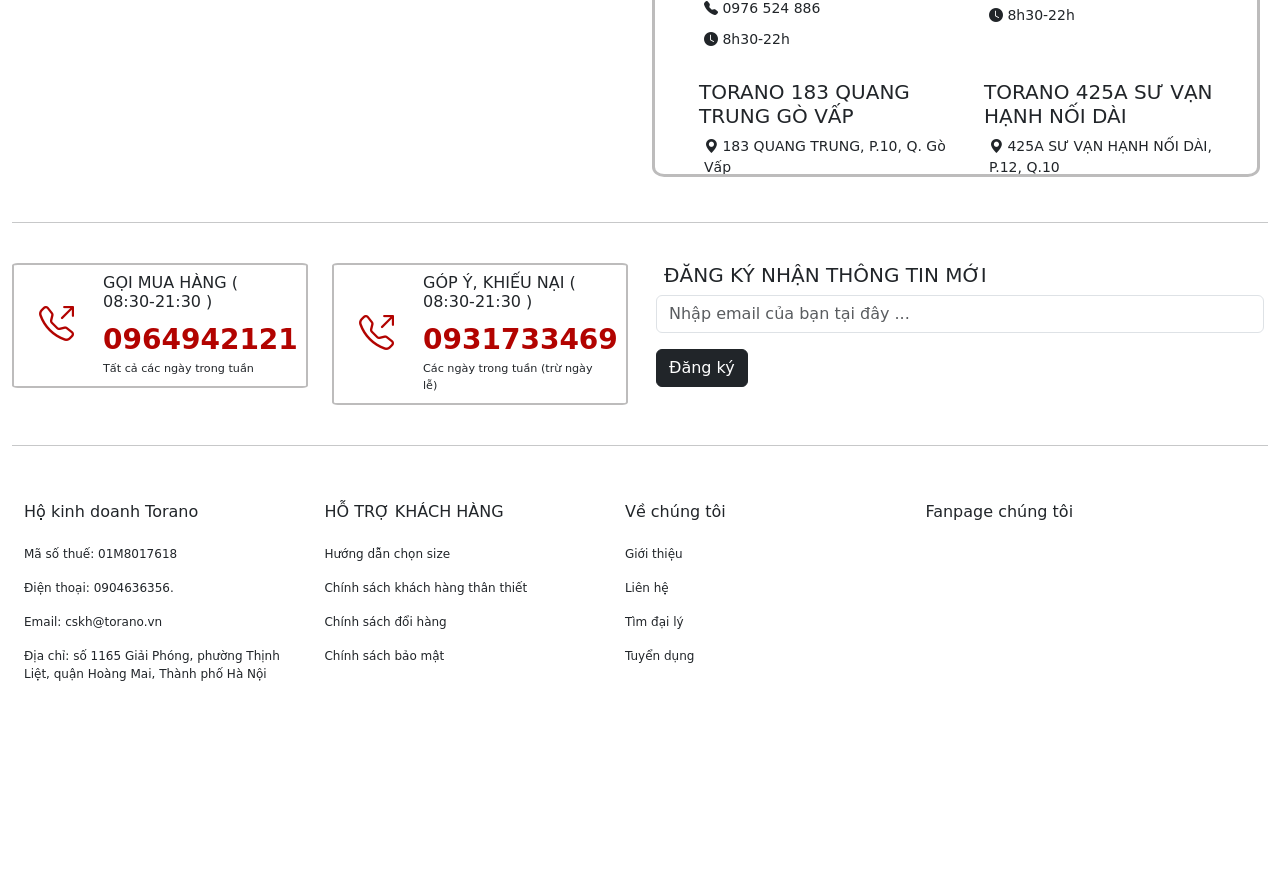
==== commit 50d902eb: "UPDATE" ====
--- a/index.html
+++ b/index.html
@@ -501,27 +501,25 @@
         </div>
         <div class = "row row-cols-2  row-cols-md-4">
             <div class="col productBlock">
-                <img class="img-fluid px-lg-3" src="https://bucket.nhanh.vn/store/2071/ps/20221012/52351390471_eae4c80956_o__1_.jpg">
+                <img class="img-fluid pe-lg-3" src="https://bucket.nhanh.vn/store/2071/ps/20221012/52351390471_eae4c80956_o__1_.jpg">
                 <p class="mt-2 mb-0 ">Áo polo can phối</p>
                 <p class="text-danger fw-bold">420.000 đ</p>
             </div>
-            
-            
-
+                    
             <div class="col productBlock">
-                <img class="img-fluid px-lg-3" src="https://bucket.nhanh.vn/store/2071/ps/20221012/52351814650_0621a5a122_o.jpg">      
+                <img class="img-fluid pe-lg-3" src="https://bucket.nhanh.vn/store/2071/ps/20221012/52351814650_0621a5a122_o.jpg">      
                 <p class="mt-2 mb-0 ">Áo polo họa tiết Pattern</p>
                 <p class="text-danger fw-bold">420.000 đ</p>
             </div>
             
             <div class="col productBlock">
-                <img class="img-fluid px-lg-3" src="https://bucket.nhanh.vn/store/2071/ps/20221013/52288898508_ed1cdb9c89_o.jpg">
+                <img class="img-fluid pe-lg-3" src="https://bucket.nhanh.vn/store/2071/ps/20221013/52288898508_ed1cdb9c89_o.jpg">
                 <p class="mt-2 mb-0  ">Áo polo in tràn họa tiết</p>
                 <p class="text-danger fw-bold">400.000 đ</p>
             </div>
     
             <div class="col productBlock">
-                <img class="img-fluid px-lg-3" src="https://bucket.nhanh.vn/store/2071/ps/20221012/52307427720_979d4c2935_o.jpg">
+                <img class="img-fluid pe-lg-3" src="https://bucket.nhanh.vn/store/2071/ps/20221012/52307427720_979d4c2935_o.jpg">
                 <p class="mt-2 mb-0 ">Áo polo trơn bo kẻ</p>
                 <p class="text-danger fw-bold">380.000 đ</p>
             </div>
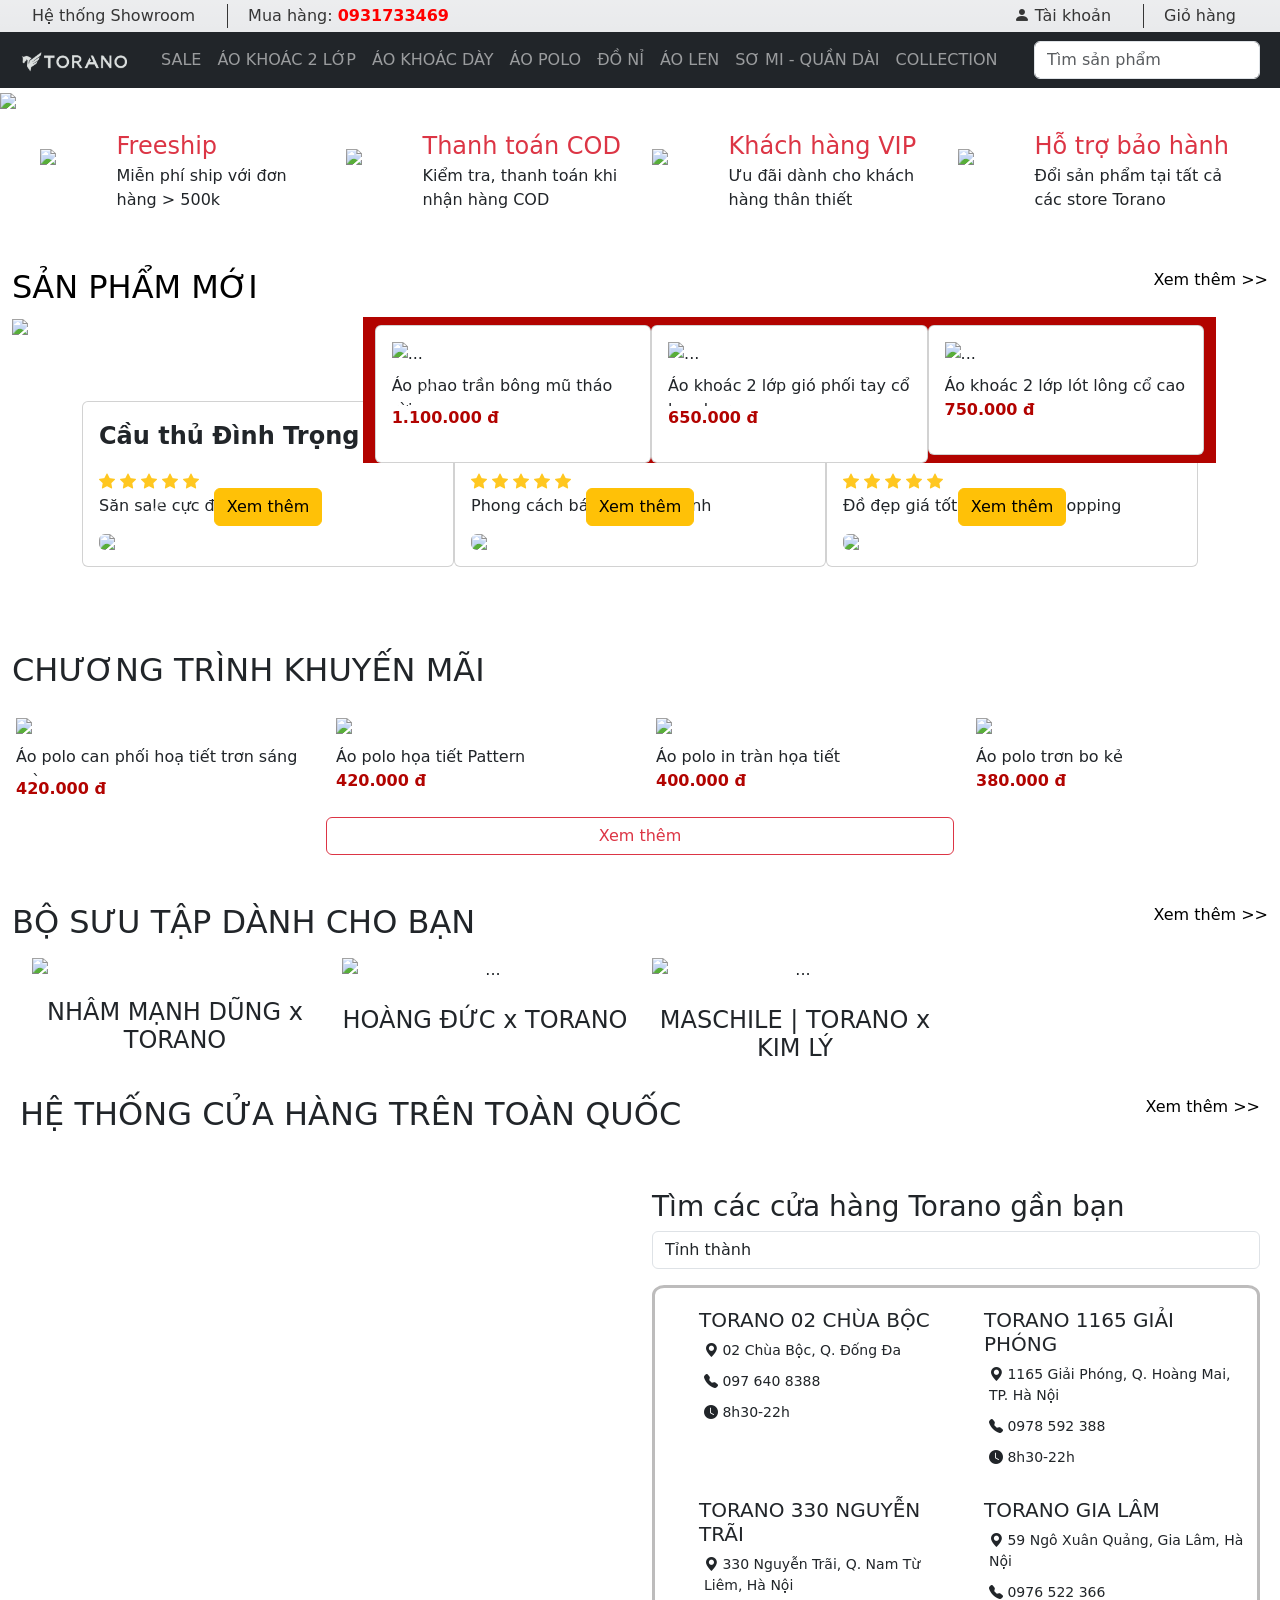
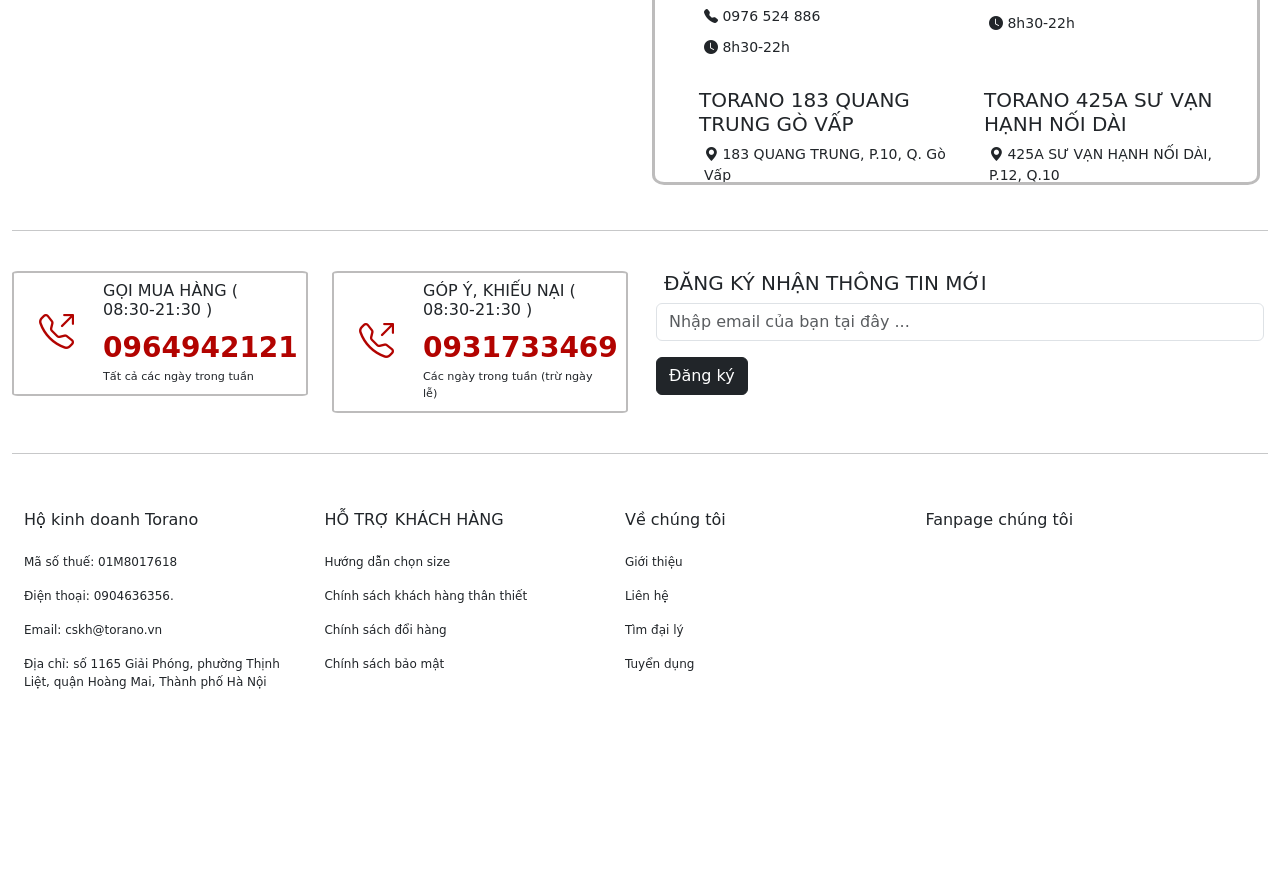
==== commit bf67152e: "update" ====
--- a/index.html
+++ b/index.html
@@ -158,177 +158,172 @@
     <!-- 3. Sản phẩm mới -->
     <div class="container-fluid">
         <br>
-        <section>
-            <!-- Sản phẩm mới    Xem thêm -->
-            <div class="row">
-                <div class="col-8">
-                    <h2>
-                        <a href="#">SẢN PHẨM MỚI</a>
-                        <!-- <a class="see-more" href="#">Xem thêm >></a> -->
-                    </h2>
-                </div>
-                <div class="col-4 text-end">
-                    <a class="see-more" href="#">Xem thêm >></a>
-                </div>
-
-            </div>
-
-    
-    
-            <!-- jumbo image -->
-            <!-- On mobile -->
-            <div class="row d-sm-block d-lg-none">
-                <img class=" d-none d-md-block img-fluid" src="	https://bucket.nhanh.vn/fb2e20-2071/bn/20221129_FJKsHusvXjFN6P1c.jpg">
-                <div class="col col-12 ">
-                    <!-- Slide Collection -->
-                    <div class="row">
-                        <div id="carouselCollection1" class="carousel slide container mt-2" data-bs-ride="carousel">
-                            <div class="carousel-inner w-100">
-                                <div class="carousel-item active">
-                                    <div class="col-md-4">
-                                        <div class="card card-body">
-                                            <img src="https://bucket.nhanh.vn/store/2071/ps/20221201/cf001.jpg" class="d-block w-100" alt="...">
-                                            <p class="fw-bold mb-0">Áo phao trần bông mũ tháo rời</p>
-                                            <p class="text-danger fw-bold">1100000 đ</p>
-                                        </div>
+        <!-- Sản phẩm mới    Xem thêm -->
+        <div class="row">
+            <div class="col-8">
+                <h2>
+                    <a href="#">SẢN PHẨM MỚI</a>          
+                </h2>
+            </div>
+            <div class="col-4 text-end">
+                <a class="see-more" href="#">Xem thêm >></a>
+            </div>
+        </div>
+
+        <!-- jumbo image -->
+        <!-- On mobile -->
+        <div class="row d-sm-block d-lg-none">
+            <img class=" d-none d-md-block img-fluid" src="	https://bucket.nhanh.vn/fb2e20-2071/bn/20221129_FJKsHusvXjFN6P1c.jpg">
+            <div class="col col-12 ">
+                <!-- Slide Collection -->
+                <div class="row">
+                    <div id="carouselCollection1" class="carousel slide container mt-2" data-bs-ride="carousel">
+                        <div class="carousel-inner w-100">
+                            <div class="carousel-item active">
+                                <div class="col-md-4">
+                                    <div class="card card-body">
+                                        <img src="https://bucket.nhanh.vn/store/2071/ps/20221201/cf001.jpg" class="d-block w-100" alt="...">
+                                        <p class="fw-bold mb-0">Áo phao trần bông mũ tháo rời</p>
+                                        <p class="text-danger fw-bold">1100000 đ</p>
                                     </div>
                                 </div>
-                
-                                <div class="carousel-item">
-                                    <div class="col-md-4">
-                                        <div class="card card-body">
-                                            <img src="https://bucket.nhanh.vn/store/2071/ps/20221114/cw008_2_52473266927_o.jpg" class="d-block w-100" alt="...">
-                                            <p class="fw-bold mb-0">Áo khoác 2 lớp gió phối tay cổ bomber</p>
-                                            <p class="text-danger fw-bold">650000 đ</p>
-                                            
-                                        </div>
+                            </div>
+            
+                            <div class="carousel-item">
+                                <div class="col-md-4">
+                                    <div class="card card-body">
+                                        <img src="https://bucket.nhanh.vn/store/2071/ps/20221114/cw008_2_52473266927_o.jpg" class="d-block w-100" alt="...">
+                                        <p class="fw-bold mb-0">Áo khoác 2 lớp gió phối tay cổ bomber</p>
+                                        <p class="text-danger fw-bold">650000 đ</p>
+                                        
                                     </div>
                                 </div>
-                
-                                <div class="carousel-item">
-                                    <div class="col-md-4">
-                                        <div class="card card-body">
-                                            <img src="https://bucket.nhanh.vn/store/2071/ps/20221118/cu006.jpg" class="d-block w-100" alt="...">
-                                            <p class="fw-bold mb-0">Áo khoác 2 lớp lót lông cổ cao</p>
-                                            <p class="text-danger fw-bold">750000 đ</p>
-                                        </div>
+                            </div>
+            
+                            <div class="carousel-item">
+                                <div class="col-md-4">
+                                    <div class="card card-body">
+                                        <img src="https://bucket.nhanh.vn/store/2071/ps/20221118/cu006.jpg" class="d-block w-100" alt="...">
+                                        <p class="fw-bold mb-0">Áo khoác 2 lớp lót lông cổ cao</p>
+                                        <p class="text-danger fw-bold">750000 đ</p>
                                     </div>
                                 </div>
-                
-                                <div class="carousel-item">
-                                    <div class="col-md-4">
-                                        <div class="card card-body">
-                                            <img src="https://bucket.nhanh.vn/store/2071/ps/20221010/52387828820_1f8b54a076_c__1_.jpg" class="d-block w-100" alt="...">
-                                            <p class="fw-bold mb-0">Áo khoác 2 lớp Color Match</p>
-                                            <p class="text-danger fw-bold">650000 đ</p>
-                                        </div>
+                            </div>
+            
+                            <div class="carousel-item">
+                                <div class="col-md-4">
+                                    <div class="card card-body">
+                                        <img src="https://bucket.nhanh.vn/store/2071/ps/20221010/52387828820_1f8b54a076_c__1_.jpg" class="d-block w-100" alt="...">
+                                        <p class="fw-bold mb-0">Áo khoác 2 lớp Color Match</p>
+                                        <p class="text-danger fw-bold">650000 đ</p>
                                     </div>
                                 </div>
-                                
-                                <div class="carousel-item">
-                                    <div class="col-md-4">
-                                        <div class="card card-body">
-                                            <img src="https://bucket.nhanh.vn/store/2071/ps/20221114/cu002_lg_1_52474228525_o.jpg" class="d-block w-100" alt="...">
-                                            <p class="fw-bold mb-0">Áo khoác 2 lớp lót lông basic</p>
-                                            <p class="text-danger fw-bold">690000 đ</p>
-    
-                                        </div>
+                            </div>
+                            
+                            <div class="carousel-item">
+                                <div class="col-md-4">
+                                    <div class="card card-body">
+                                        <img src="https://bucket.nhanh.vn/store/2071/ps/20221114/cu002_lg_1_52474228525_o.jpg" class="d-block w-100" alt="...">
+                                        <p class="fw-bold mb-0">Áo khoác 2 lớp lót lông basic</p>
+                                        <p class="text-danger fw-bold">690000 đ</p>
+
                                     </div>
                                 </div>
-                
-    
-                            </div>
-                            <button class="carousel-control-prev" type="button" data-bs-target="#carouselCollection1" data-bs-slide="prev">
-                                <span class="carousel-control-prev-icon" aria-hidden="true"></span>
-                                <span class="visually-hidden">Previous</span>
-                            </button>
-                            <button class="carousel-control-next" type="button" data-bs-target="#carouselCollection1" data-bs-slide="next">
-                                <span class="carousel-control-next-icon" aria-hidden="true"></span>
-                                <span class="visually-hidden">Next</span>
-                            </button>
-                        </div>            
-                    </div>
-                    <!-- Button Xem thêm -->
-                </div>
-            </div>
-    
-            <!-- On desktop -->
-            <div class="row d-none d-lg-block newProduct">
-                <img class="img-fluid" src="https://bucket.nhanh.vn/fb2e20-2071/bn/20221129_Om4RXqAEijtyic8x.jpg">
-                <div class="col col-lg-8 newCollection">
-                    <!-- Slide Collection -->
-                    <div class="row">
-                        <div id="carouselCollection" class="carousel slide container mt-2" data-bs-ride="carousel">
-                            <div class="carousel-inner w-100">
-                                <div class="carousel-item active">
-                                    <div class="col-md-4">
-                                        <div class="card card-body">
-                                            <img src="https://bucket.nhanh.vn/store/2071/ps/20221201/cf001.jpg" class="d-block w-100" alt="...">
-                                            <p class="fw-bold">Áo phao trần bông mũ tháo rời</p>
-                                            <p class="text-danger fw-bold">1100000 đ</p>
-                                        </div>
+                            </div>
+            
+
+                        </div>
+                        <button class="carousel-control-prev" type="button" data-bs-target="#carouselCollection1" data-bs-slide="prev">
+                            <span class="carousel-control-prev-icon" aria-hidden="true"></span>
+                            <span class="visually-hidden">Previous</span>
+                        </button>
+                        <button class="carousel-control-next" type="button" data-bs-target="#carouselCollection1" data-bs-slide="next">
+                            <span class="carousel-control-next-icon" aria-hidden="true"></span>
+                            <span class="visually-hidden">Next</span>
+                        </button>
+                    </div>            
+                </div>
+                <!-- Button Xem thêm -->
+            </div>
+        </div>
+
+        <!-- On desktop -->
+        <div class="row d-none d-lg-block newProduct">
+            <img class="img-fluid" src="https://bucket.nhanh.vn/fb2e20-2071/bn/20221129_Om4RXqAEijtyic8x.jpg">
+            <div class="col col-lg-8 newCollection">
+                <!-- Slide Collection -->
+                <div class="row">
+                    <div id="carouselCollection" class="carousel slide container mt-2" data-bs-ride="carousel">
+                        <div class="carousel-inner w-100">
+                            <div class="carousel-item active">
+                                <div class="col-md-4">
+                                    <div class="card card-body">
+                                        <img src="https://bucket.nhanh.vn/store/2071/ps/20221201/cf001.jpg" class="d-block w-100" alt="...">
+                                        <p class="productBlock-ProductName">Áo phao trần bông mũ tháo rời</p>
+                                        <p class="productBlock-Price">1.100.000 đ</p>
                                     </div>
                                 </div>
-                
-                                <div class="carousel-item">
-                                    <div class="col-md-4">
-                                        <div class="card card-body">
-                                            <img src="https://bucket.nhanh.vn/store/2071/ps/20221114/cw008_2_52473266927_o.jpg" class="d-block w-100" alt="...">
-                                            <p class="fw-bold">Áo khoác 2 lớp gió phối tay cổ bomber</p>
-                                            <p class="text-danger fw-bold">650000 đ</p>
-                                            
-                                        </div>
+                            </div>
+            
+                            <div class="carousel-item">
+                                <div class="col-md-4">
+                                    <div class="card card-body">
+                                        <img src="https://bucket.nhanh.vn/store/2071/ps/20221114/cw008_2_52473266927_o.jpg" class="d-block w-100" alt="...">
+                                        <p class="productBlock-ProductName">Áo khoác 2 lớp gió phối tay cổ bomber</p>
+                                        <p class="productBlock-Price">650.000 đ</p>
+                                        
                                     </div>
                                 </div>
-                
-                                <div class="carousel-item">
-                                    <div class="col-md-4">
-                                        <div class="card card-body">
-                                            <img src="https://bucket.nhanh.vn/store/2071/ps/20221118/cu006.jpg" class="d-block w-100" alt="...">
-                                            <p class="fw-bold">Áo khoác 2 lớp lót lông cổ cao</p>
-                                            <p class="text-danger fw-bold">750000 đ</p>
-                                        </div>
+                            </div>
+            
+                            <div class="carousel-item">
+                                <div class="col-md-4">
+                                    <div class="card card-body">
+                                        <img src="https://bucket.nhanh.vn/store/2071/ps/20221118/cu006.jpg" class="d-block w-100" alt="...">
+                                        <p class="productBlock-ProductName">Áo khoác 2 lớp lót lông cổ cao</p>
+                                        <p class="productBlock-Price">750.000 đ</p>
                                     </div>
                                 </div>
-                
-                                <div class="carousel-item">
-                                    <div class="col-md-4">
-                                        <div class="card card-body">
-                                            <img src="https://bucket.nhanh.vn/store/2071/ps/20221010/52387828820_1f8b54a076_c__1_.jpg" class="d-block w-100" alt="...">
-                                            <p class="fw-bold">Áo khoác 2 lớp Color Match</p>
-                                            <p class="text-danger fw-bold">650000 đ</p>
-                                        </div>
+                            </div>
+            
+                            <div class="carousel-item">
+                                <div class="col-md-4">
+                                    <div class="card card-body">
+                                        <img src="https://bucket.nhanh.vn/store/2071/ps/20221010/52387828820_1f8b54a076_c__1_.jpg" class="d-block w-100" alt="...">
+                                        <p class="productBlock-ProductName">Áo khoác 2 lớp Color Match</p>
+                                        <p class="productBlock-Price">650.000 đ</p>
                                     </div>
                                 </div>
-                                
-                                <div class="carousel-item">
-                                    <div class="col-md-4">
-                                        <div class="card card-body">
-                                            <img src="https://bucket.nhanh.vn/store/2071/ps/20221114/cu002_lg_1_52474228525_o.jpg" class="d-block w-100" alt="...">
-                                            <p class="fw-bold">Áo khoác 2 lớp lót lông basic</p>
-                                            <p class="text-danger fw-bold">690000 đ</p>
-    
-                                        </div>
+                            </div>
+                            
+                            <div class="carousel-item">
+                                <div class="col-md-4">
+                                    <div class="card card-body">
+                                        <img src="https://bucket.nhanh.vn/store/2071/ps/20221114/cu002_lg_1_52474228525_o.jpg" class="d-block w-100" alt="...">
+                                        <p class="productBlock-ProductName">Áo khoác 2 lớp lót lông basic</p>
+                                        <p class="productBlock-Price">690.000 đ</p>
+
                                     </div>
                                 </div>
-                
-    
-                            </div>
-                            <button class="carousel-control-prev" type="button" data-bs-target="#carouselCollection" data-bs-slide="prev">
-                                <span class="carousel-control-prev-icon" aria-hidden="true"></span>
-                                <span class="visually-hidden">Previous</span>
-                            </button>
-                            <button class="carousel-control-next" type="button" data-bs-target="#carouselCollection" data-bs-slide="next">
-                                <span class="carousel-control-next-icon" aria-hidden="true"></span>
-                                <span class="visually-hidden">Next</span>
-                            </button>
-                        </div>            
-                    </div>
-                    <!-- Button Xem thêm -->
-                </div>
-            </div>
+                            </div>
+            
+
+                        </div>
+                        <button class="carousel-control-prev" type="button" data-bs-target="#carouselCollection" data-bs-slide="prev">
+                            <span class="carousel-control-prev-icon" aria-hidden="true"></span>
+                            <span class="visually-hidden">Previous</span>
+                        </button>
+                        <button class="carousel-control-next" type="button" data-bs-target="#carouselCollection" data-bs-slide="next">
+                            <span class="carousel-control-next-icon" aria-hidden="true"></span>
+                            <span class="visually-hidden">Next</span>
+                        </button>
+                    </div>            
+                </div>
+                <!-- Button Xem thêm -->
+            </div>
+        </div>
        
-        </section>
+
     </div>
 
     <!-- 4. Testimonial -->
@@ -499,29 +494,29 @@
         <div class="row ">
             <h2 class="col mb-4">CHƯƠNG TRÌNH KHUYẾN MÃI</h2>
         </div>
-        <div class = "row row-cols-2  row-cols-md-4">
+        <div class = "row row-cols-2  row-cols-md-4" id="SaleList">
             <div class="col productBlock">
                 <img class="img-fluid pe-lg-3" src="https://bucket.nhanh.vn/store/2071/ps/20221012/52351390471_eae4c80956_o__1_.jpg">
-                <p class="mt-2 mb-0 ">Áo polo can phối</p>
-                <p class="text-danger fw-bold">420.000 đ</p>
+                <p class="productBlock-ProductName" >Áo polo can phối hoạ tiết trơn sáng màu </p>
+                <p class=" productBlock-Price">420.000 đ</p>
             </div>
                     
             <div class="col productBlock">
                 <img class="img-fluid pe-lg-3" src="https://bucket.nhanh.vn/store/2071/ps/20221012/52351814650_0621a5a122_o.jpg">      
-                <p class="mt-2 mb-0 ">Áo polo họa tiết Pattern</p>
-                <p class="text-danger fw-bold">420.000 đ</p>
+                <p class="productBlock-ProductName" >Áo polo họa tiết Pattern</p>
+                <p class="productBlock-Price">420.000 đ</p>
             </div>
             
             <div class="col productBlock">
                 <img class="img-fluid pe-lg-3" src="https://bucket.nhanh.vn/store/2071/ps/20221013/52288898508_ed1cdb9c89_o.jpg">
-                <p class="mt-2 mb-0  ">Áo polo in tràn họa tiết</p>
-                <p class="text-danger fw-bold">400.000 đ</p>
+                <p class="productBlock-ProductName ">Áo polo in tràn họa tiết</p>
+                <p class="productBlock-Price">400.000 đ</p>
             </div>
     
             <div class="col productBlock">
                 <img class="img-fluid pe-lg-3" src="https://bucket.nhanh.vn/store/2071/ps/20221012/52307427720_979d4c2935_o.jpg">
-                <p class="mt-2 mb-0 ">Áo polo trơn bo kẻ</p>
-                <p class="text-danger fw-bold">380.000 đ</p>
+                <p class="productBlock-ProductName">Áo polo trơn bo kẻ</p>
+                <p class="productBlock-Price">380.000 đ</p>
             </div>
         </div>
     
@@ -796,6 +791,13 @@
     </div>
 
 
+    <!-- Test only -->
+
+
+
+    <!-- End of Test -->
+
+
 
     <!-- 9. Kết nối - TMDT (mobile only) --> 
     <div class=" container-fluid d-sm-block d-md-none">
--- a/styles.css
+++ b/styles.css
@@ -53,13 +53,30 @@
     color: black;
 }
 
+/* Homepage - chương trình khuyến mãi */
 
-/* Chương trình khuyến mại */
+
+
+/* CSS for Tên sản phẩm - giá */
 .productBlock {
     padding-left: 1rem;
 }
+.productBlock-ProductName {
+    margin-bottom: 0;
+    margin-top: 0.5rem;
+    max-height: 2rem;
+    overflow: hidden;
+}
+
+.productBlock-Price {
+    font-weight: bold;
+    color:#b20300
+}
+/* ----------------------- */
 
 
+
+/* Tìm cửa hàng gần bạn */
 #storeBox {
     height:500px;
     overflow-y: scroll;
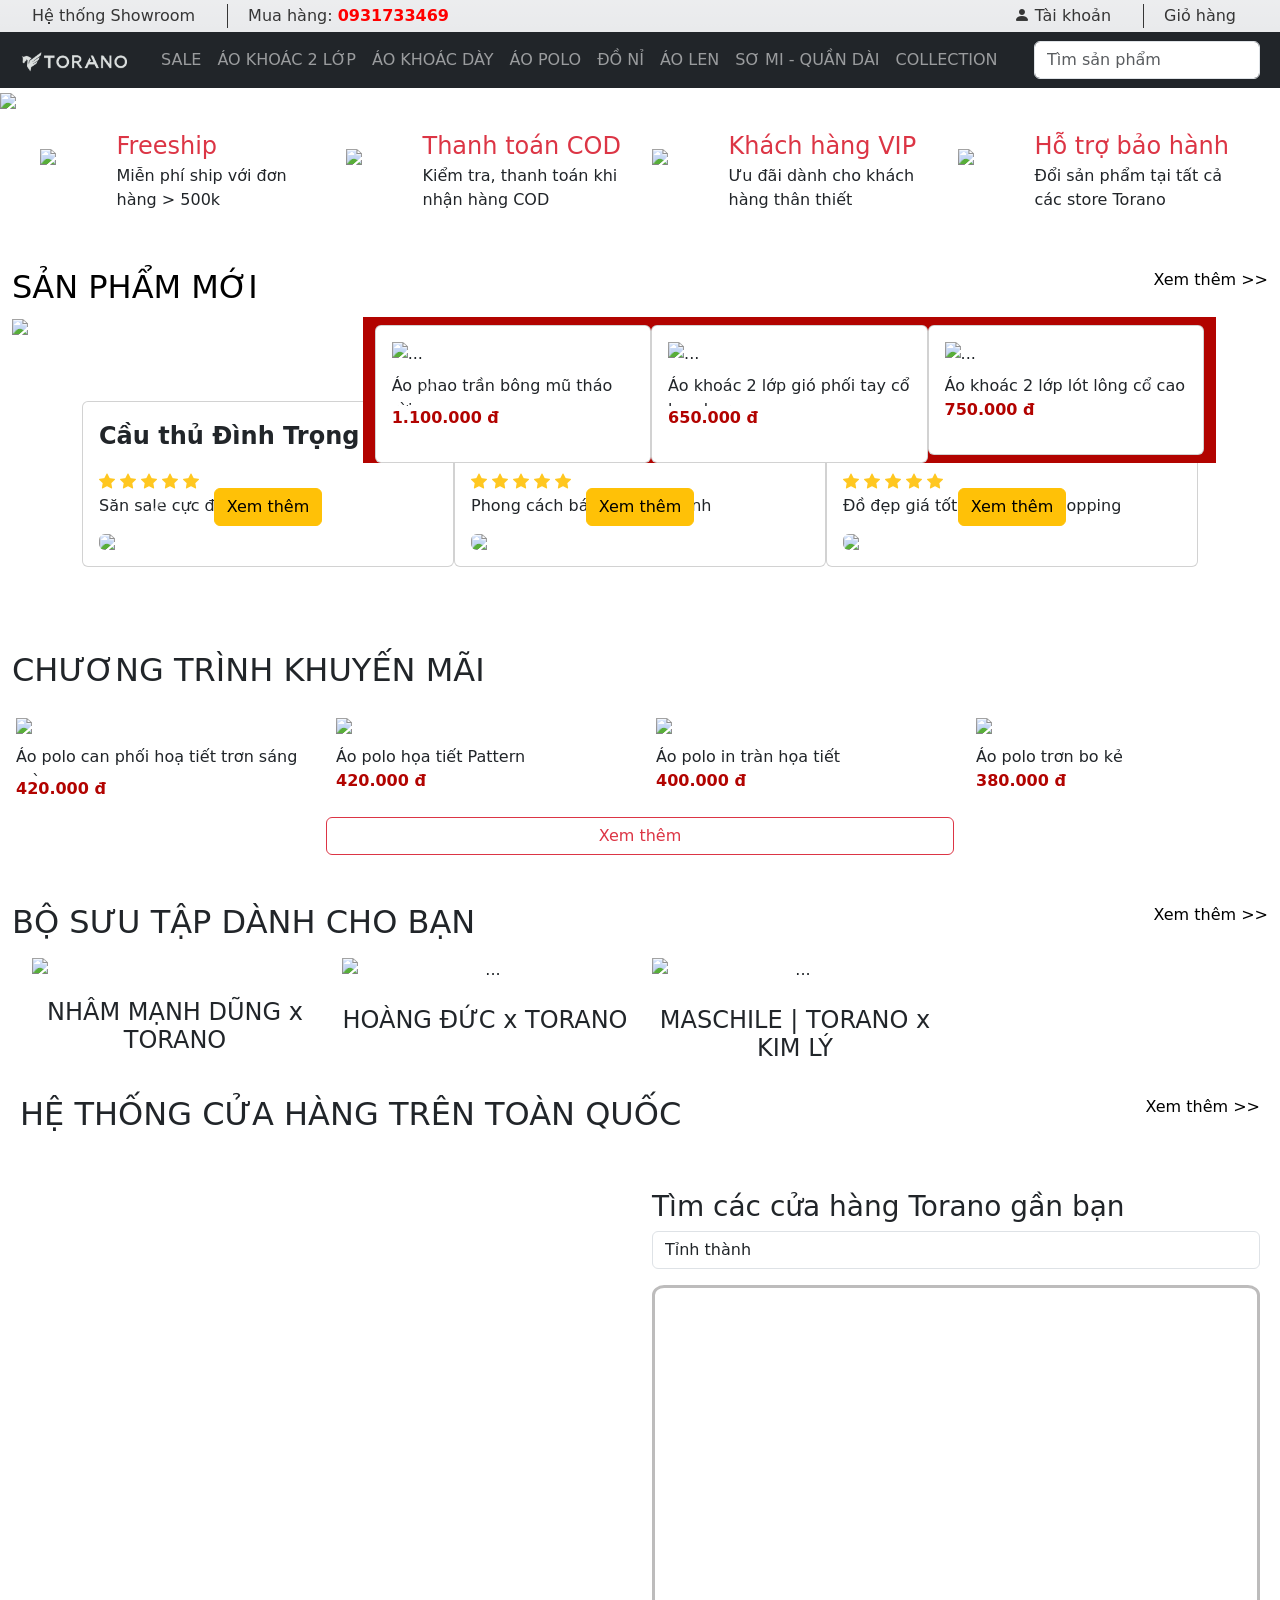
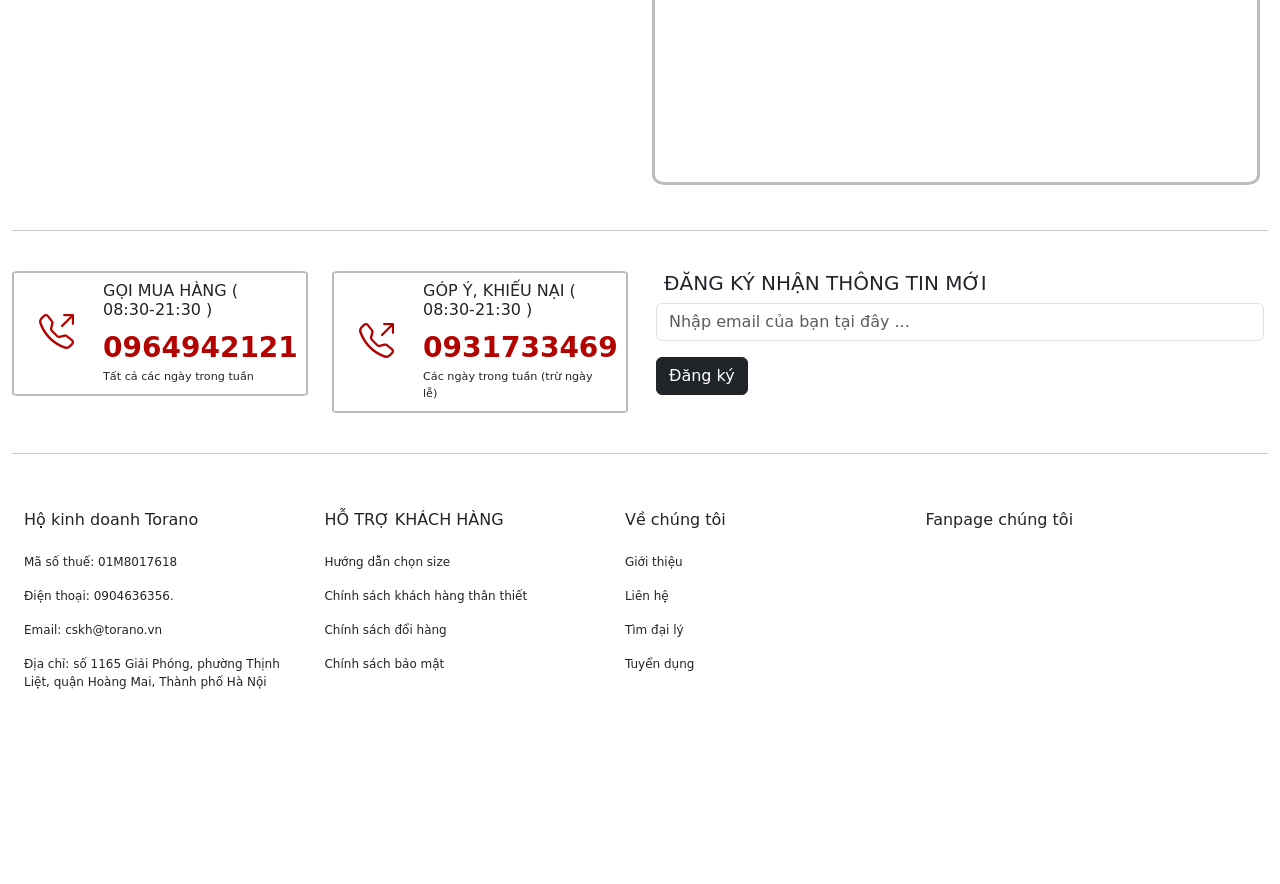
==== commit 07bf961a: "upda" ====
--- a/index.html
+++ b/index.html
@@ -792,7 +792,21 @@
 
 
     <!-- Test only -->
-
+    <!-- <div class="container">
+        <div class="row">
+            <p>Test only</p>
+            <div class="col-xs-3 col-md-2">
+                <button type="button" class="btn btn-danger" id="polo">POLO</button>
+            </div>
+            <div class="col-xs-3 col-md-2">
+                <button type="button" class="btn btn-danger" id="quan-au">QUẦN ÂU</button>
+            </div>
+        </div>
+        <br><br>
+        <div class = "row row-cols-2  row-cols-md-4" id="SaleList1">
+            aaaa
+        </div>
+    </div> -->
 
 
     <!-- End of Test -->
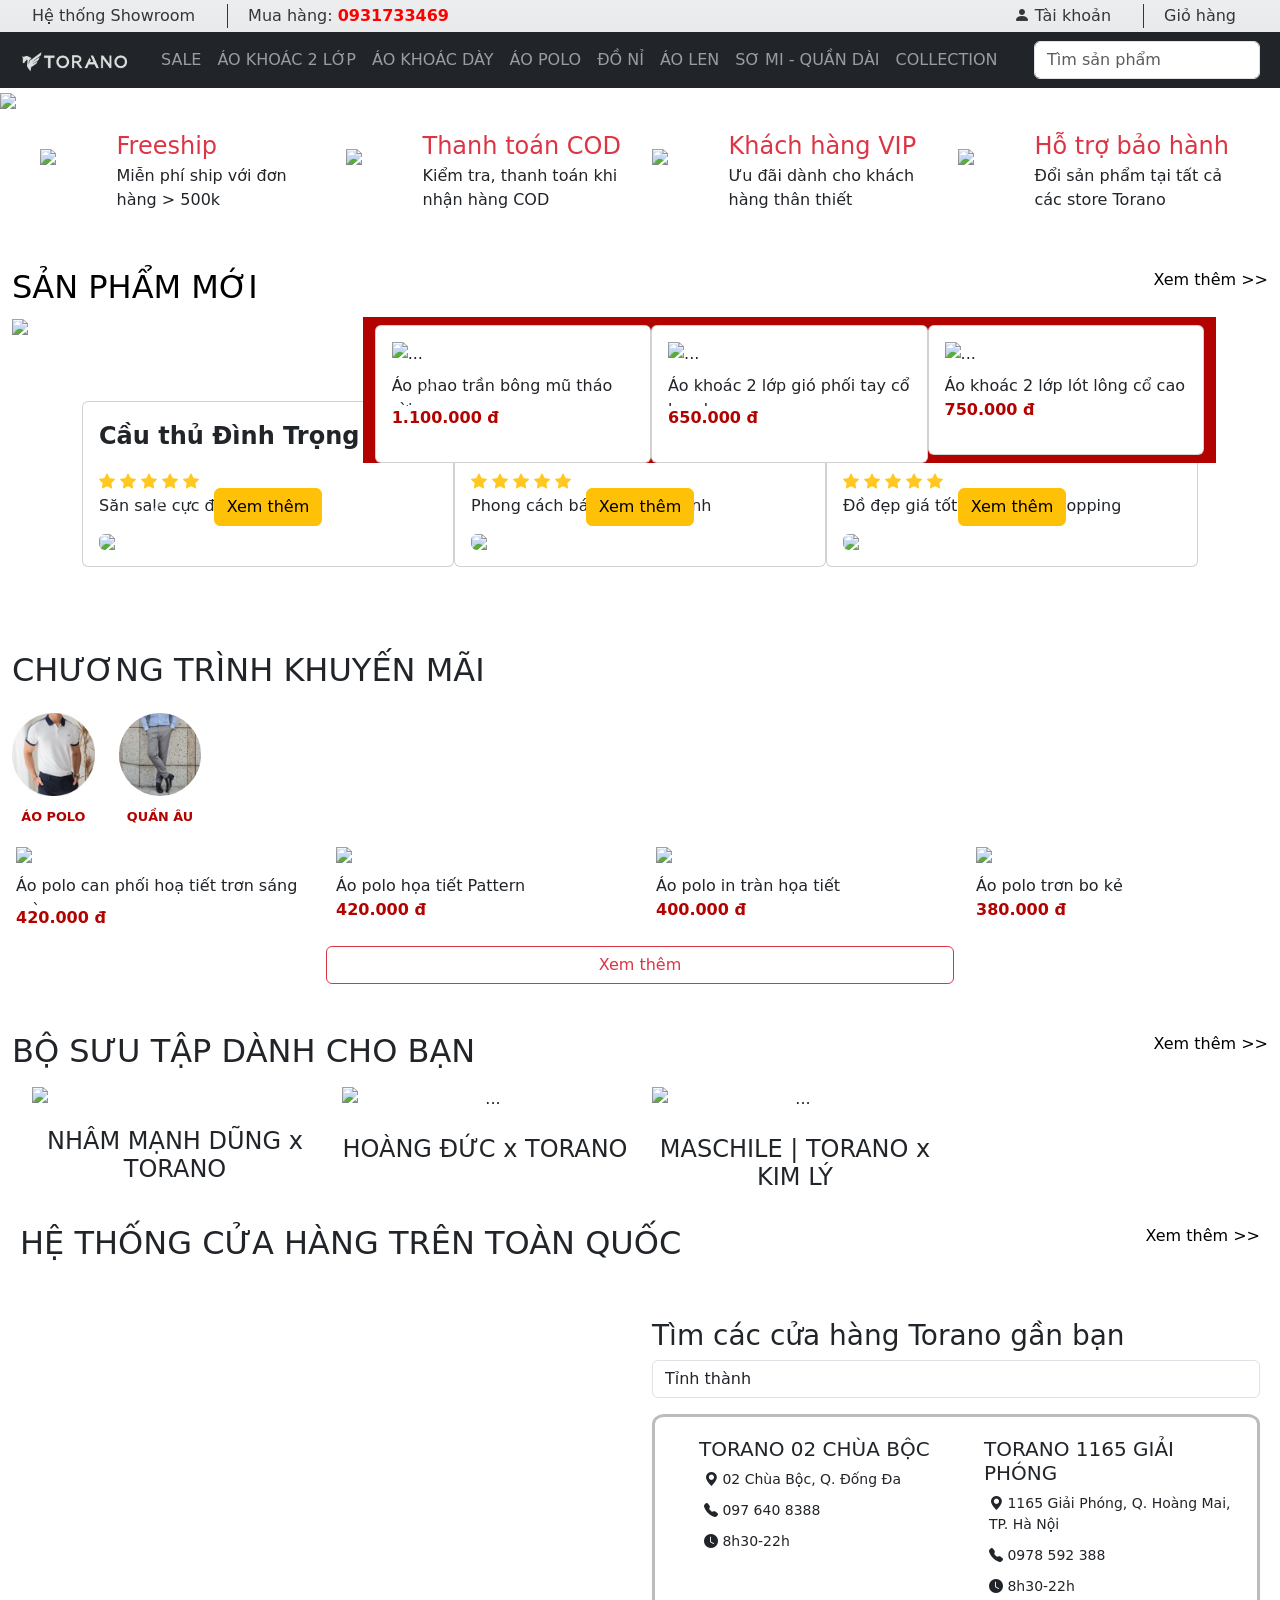
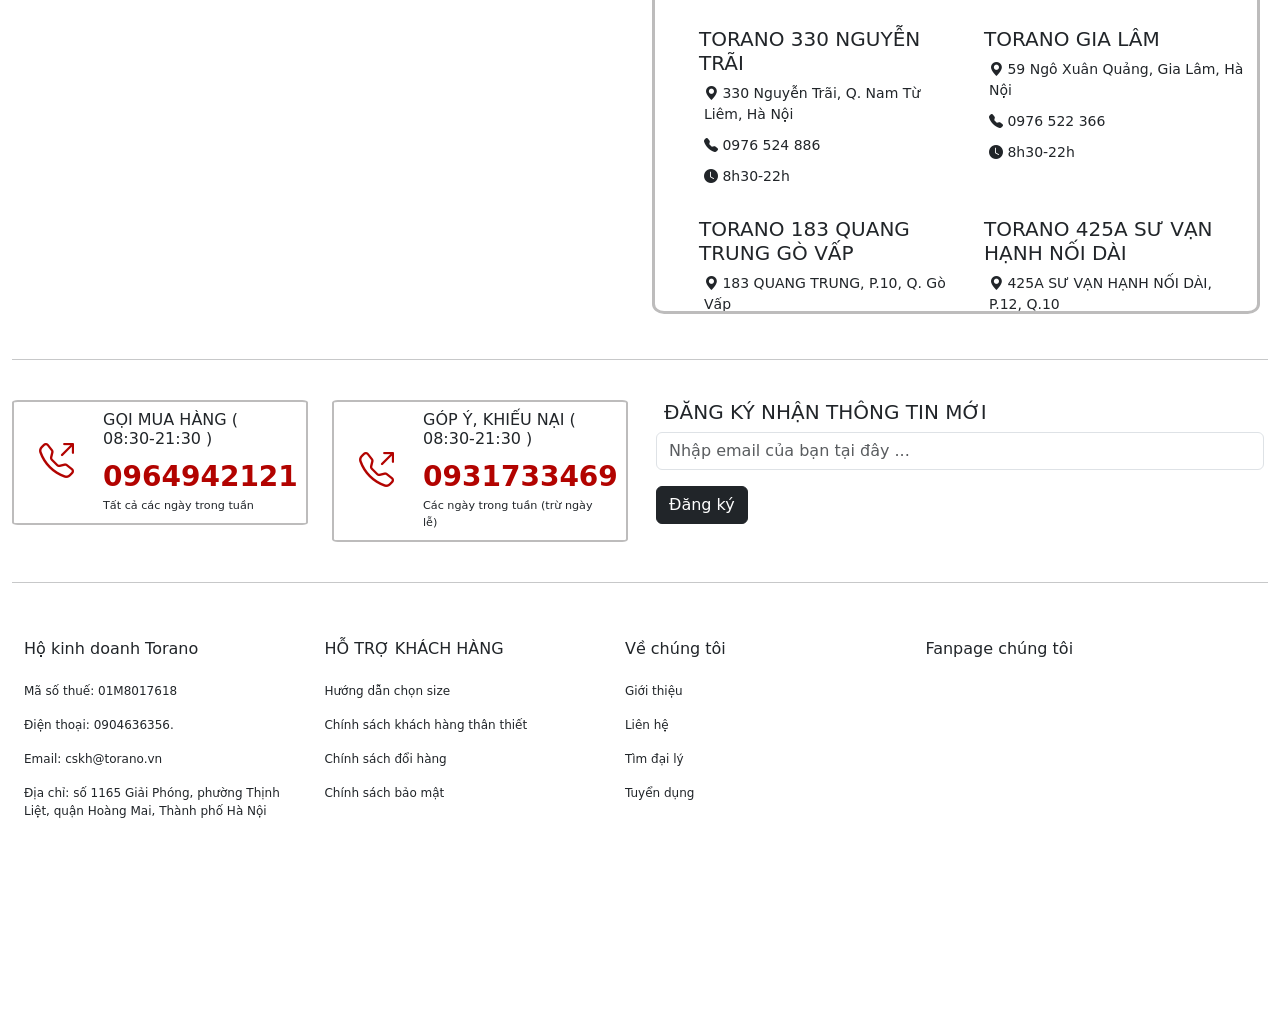
==== commit ef8634d0: "àd" ====
--- a/index.html
+++ b/index.html
@@ -491,9 +491,24 @@
     <!-- 5. Chương trình khuyến mại -->
     <br>
     <div class="container-fluid">
-        <div class="row ">
+        <div class="row">
             <h2 class="col mb-4">CHƯƠNG TRÌNH KHUYẾN MÃI</h2>
         </div>
+
+        <div class="row" id="itemCategoryforSale">
+            <div class="col-4 col-md-2 col-lg-1 itemCategory-active" id="itemCategoryforSale-Polo">
+                <img class="img-fluid" src="/asset/polo.png">
+                <p>ÁO POLO</p>
+            </div>
+
+            <div class="col-4 col-md-2 col-lg-1 itemCategory-active" id="itemCategoryforSale-QuanAu">
+                <img class="img-fluid"  src="/asset/rsz_quan-au-icon.png" style="border-radius:50%;">
+                <p>QUẦN ÂU</p>
+            </div>
+        </div>
+
+        
+
         <div class = "row row-cols-2  row-cols-md-4" id="SaleList">
             <div class="col productBlock">
                 <img class="img-fluid pe-lg-3" src="https://bucket.nhanh.vn/store/2071/ps/20221012/52351390471_eae4c80956_o__1_.jpg">
@@ -795,10 +810,10 @@
     <!-- <div class="container">
         <div class="row">
             <p>Test only</p>
-            <div class="col-xs-3 col-md-2">
+            <div class="col-4 col-md-2">
                 <button type="button" class="btn btn-danger" id="polo">POLO</button>
             </div>
-            <div class="col-xs-3 col-md-2">
+            <div class="col-4 col-md-2">
                 <button type="button" class="btn btn-danger" id="quan-au">QUẦN ÂU</button>
             </div>
         </div>
--- a/styles.css
+++ b/styles.css
@@ -10,6 +10,7 @@
     color: rgb(54, 54, 54)
 }
 
+/* ----------------------------------- */
 .bi-person-fill {
     vertical-align: top;
 }
@@ -54,8 +55,26 @@
 }
 
 /* Homepage - chương trình khuyến mãi */
+.itemCategory-active img{
+    /* height: 10rem;
+    width: 10rem; */
+}
 
+.itemCategory-active p {
+    margin-top: 0.7rem;
+    color:#b20300;
+    font-weight: bold;
+    font-size: 0.8rem;
+    text-align: center;
+}
 
+.itemCategory-deactive p {
+    margin-top: 0.7rem;
+    color: black;
+    font-weight: bold;
+    text-align: left;
+    font-size: 0.8rem;
+}
 
 /* CSS for Tên sản phẩm - giá */
 .productBlock {
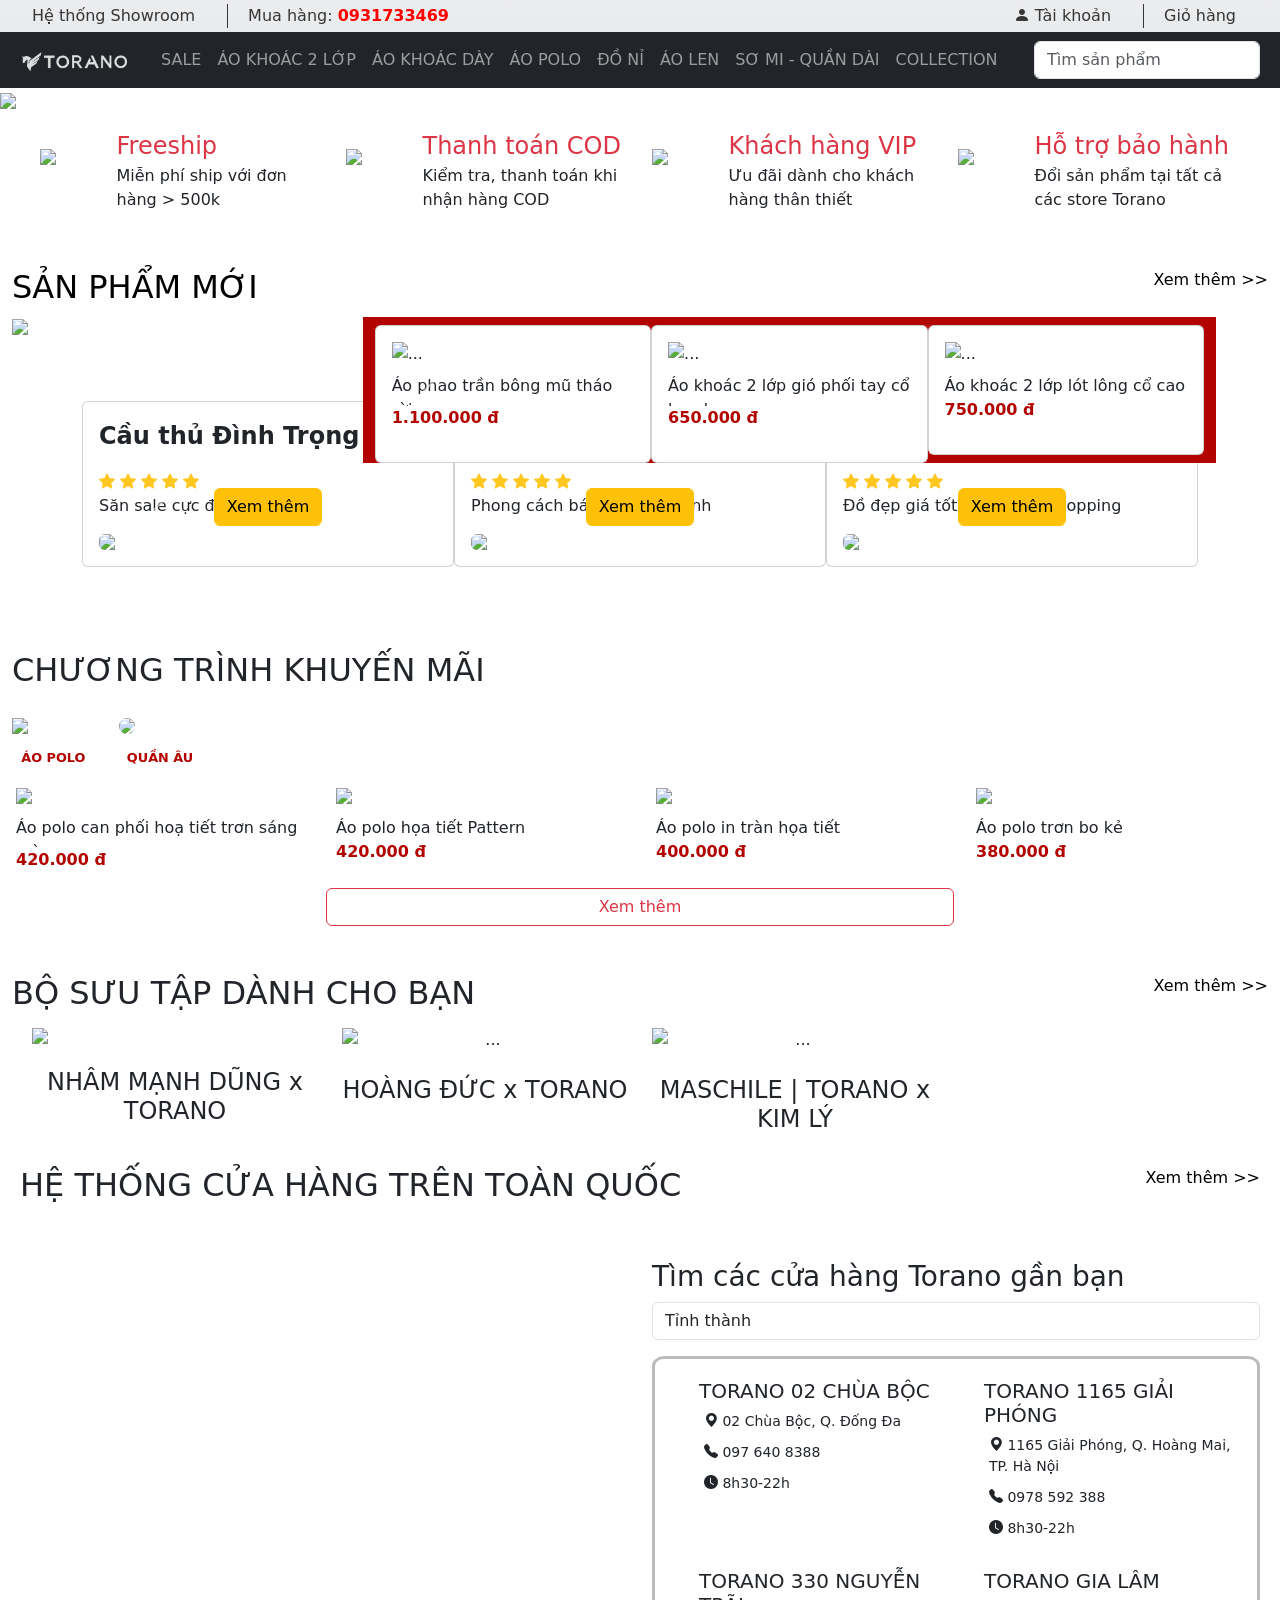
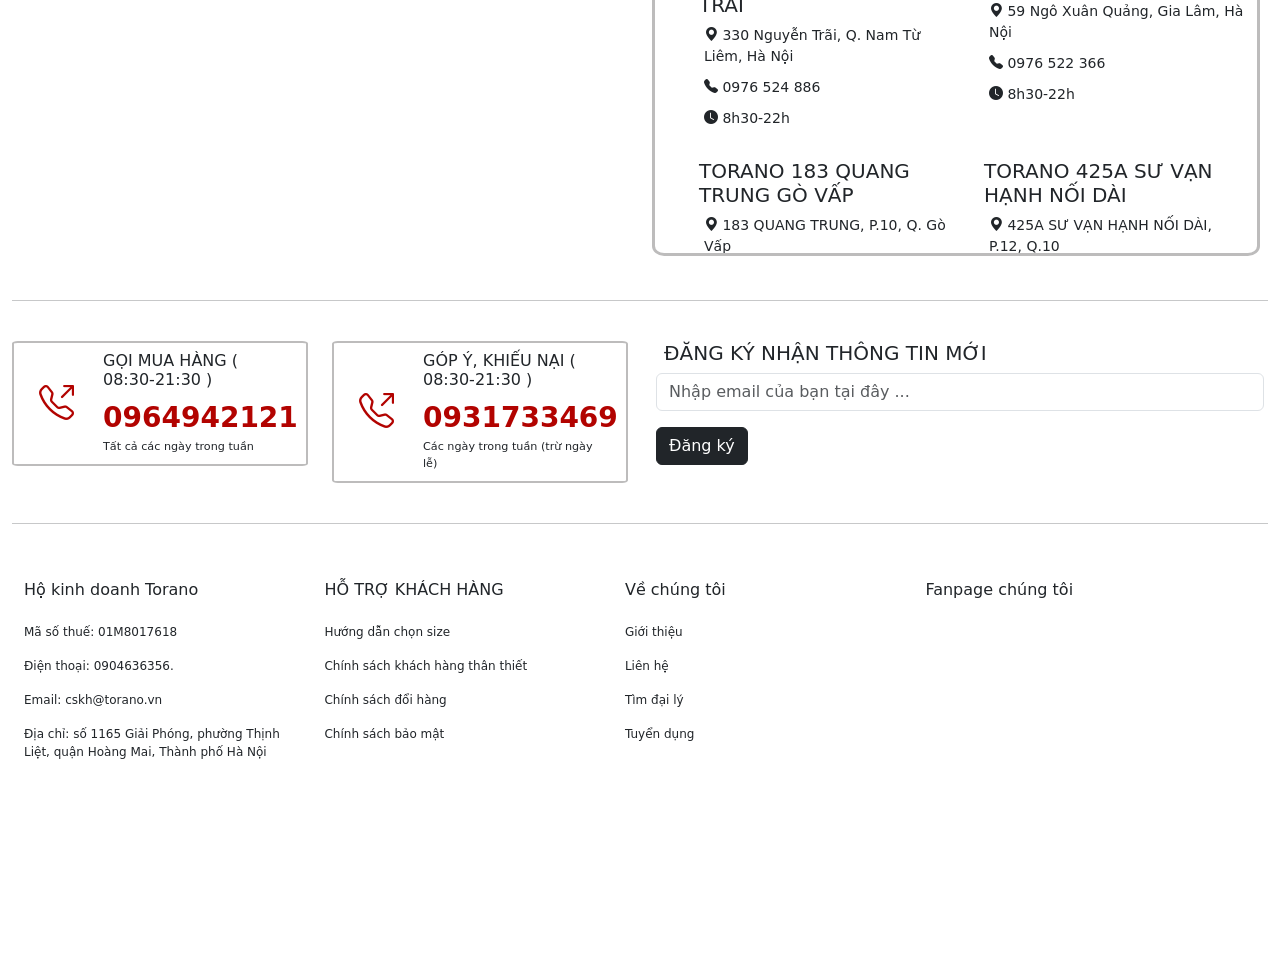
==== commit 575fc108: "update anh" ====
--- a/index.html
+++ b/index.html
@@ -497,13 +497,13 @@
 
         <div class="row" id="itemCategoryforSale">
             <div class="col-4 col-md-2 col-lg-1 itemCategory-active" id="itemCategoryforSale-Polo">
-                <img class="img-fluid" src="/asset/polo.png">
+                <img class="img-fluid" src="https://raw.githubusercontent.com/ducnguyenhn128/C4E_final_project/main/asset/polo.png">
                 <p>ÁO POLO</p>
             </div>
 
             <div class="col-4 col-md-2 col-lg-1 itemCategory-active" id="itemCategoryforSale-QuanAu">
-                <img class="img-fluid"  src="/asset/rsz_quan-au-icon.png" style="border-radius:50%;">
-                <p>QUẦN ÂU</p>
+                <img class="img-fluid"  src="https://github.com/ducnguyenhn128/C4E_final_project/blob/main/asset/rsz_quan-au-icon.png?raw=true" style="border-radius:50%;">
+                <p>QUẦN ÂU </p>
             </div>
         </div>
 
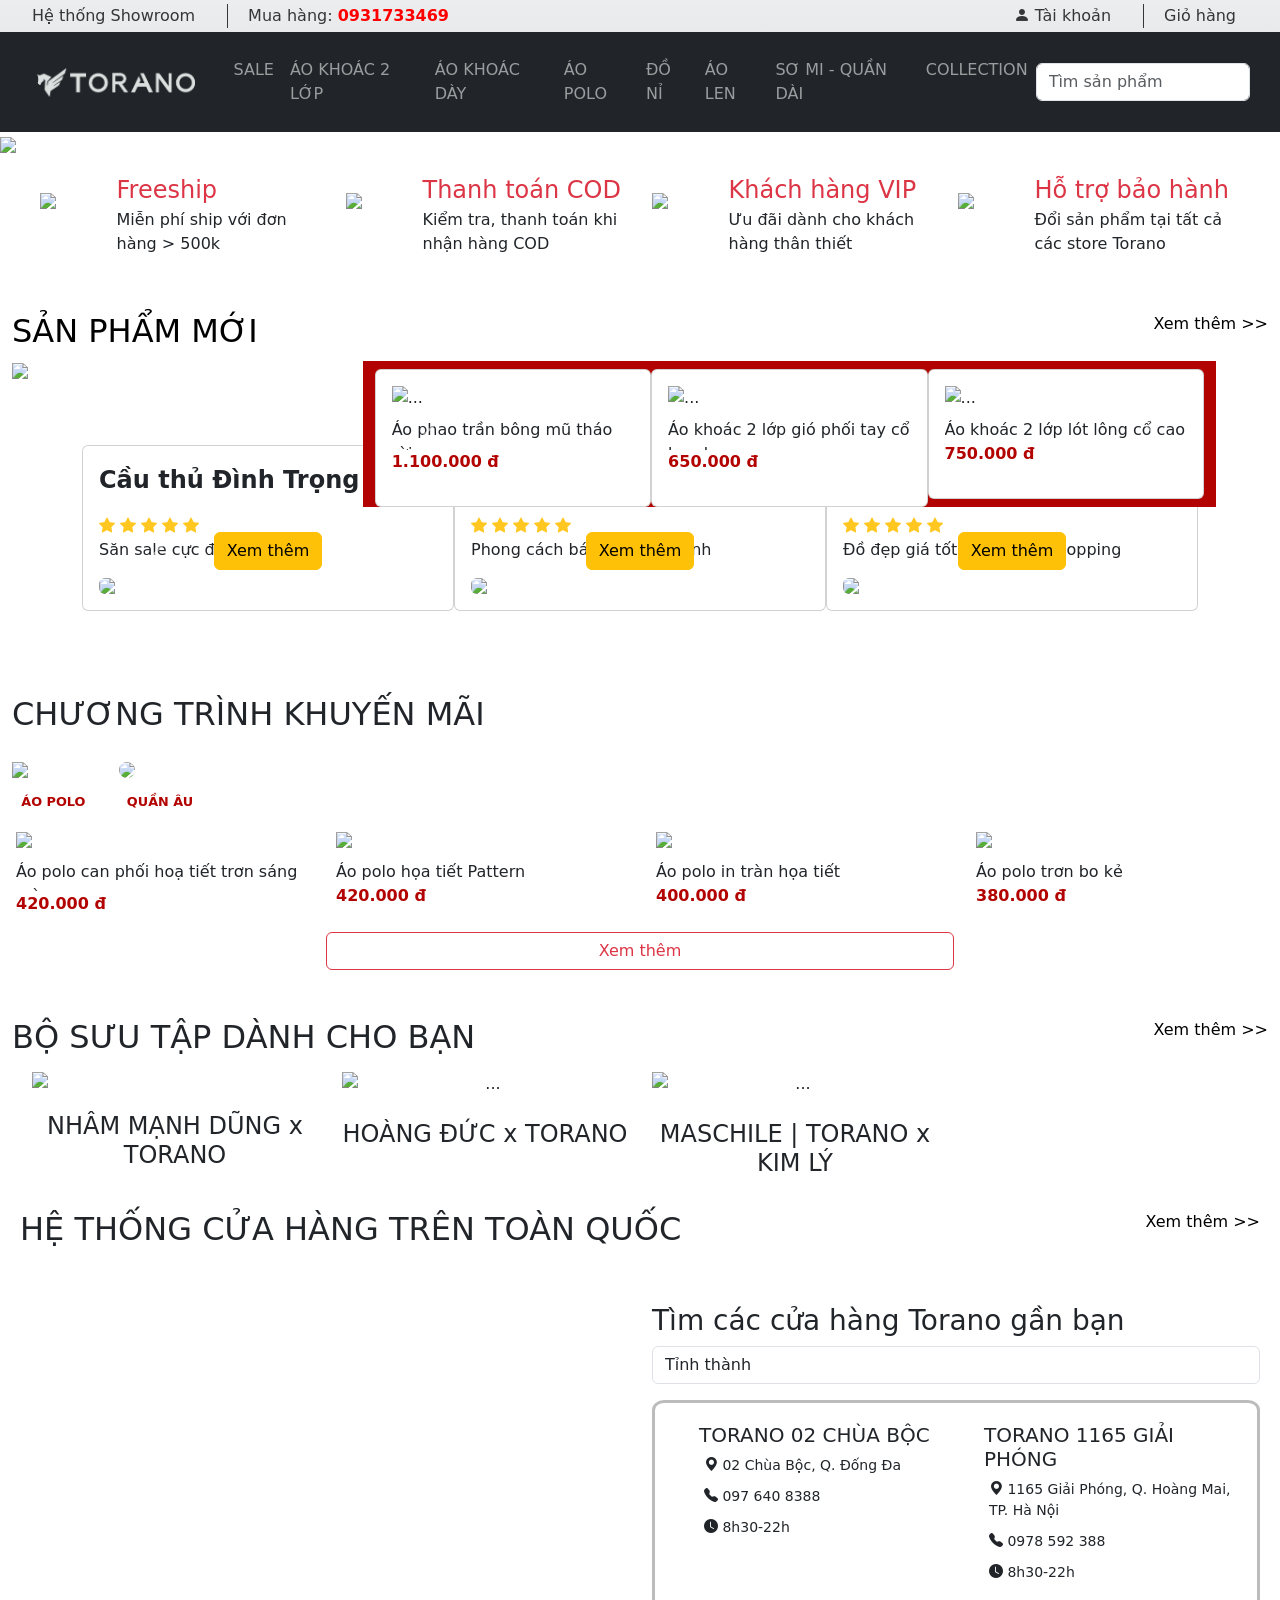
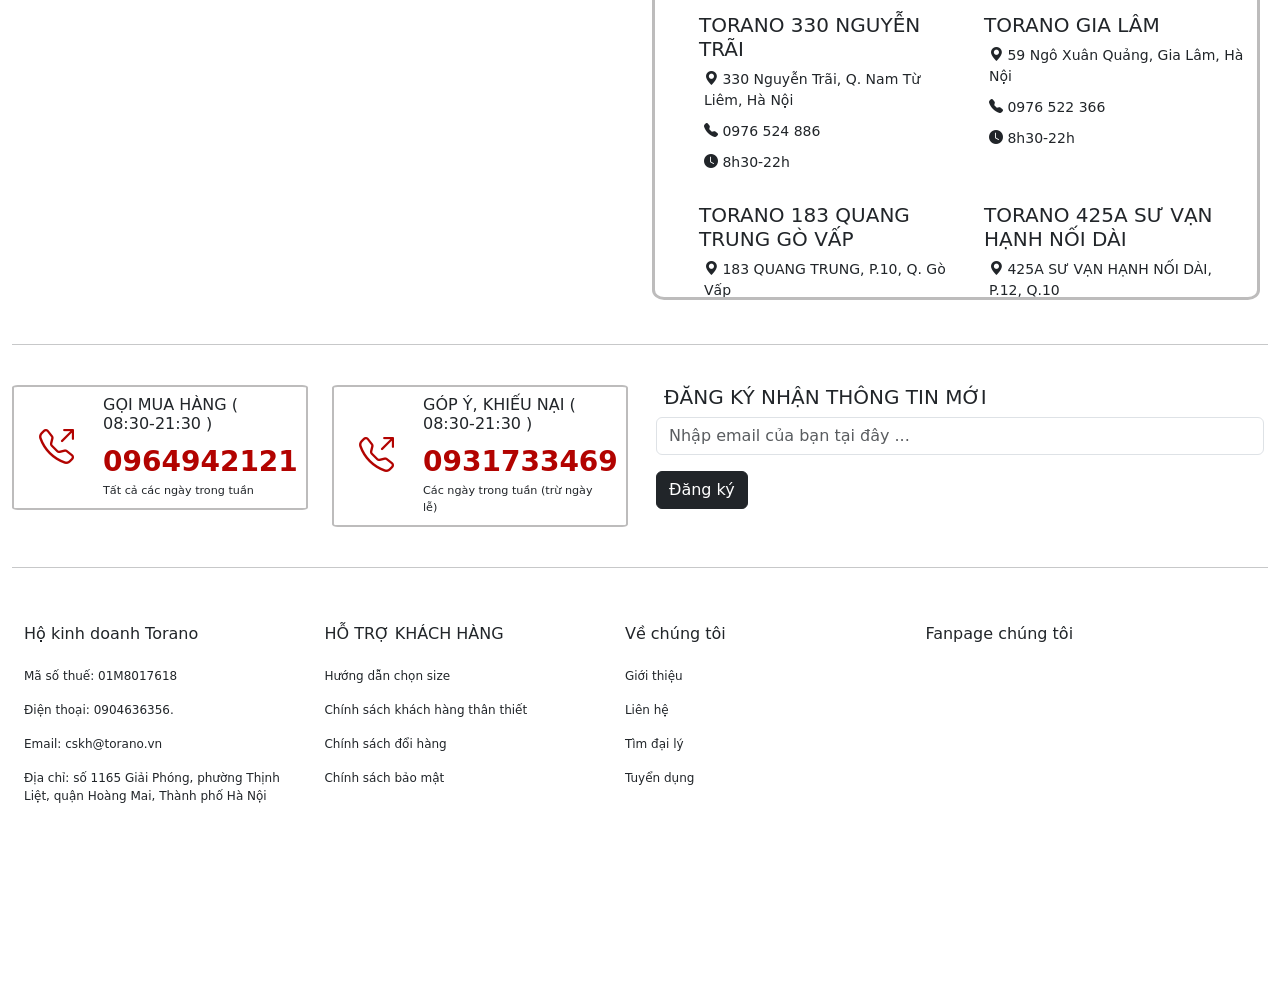
==== commit eaab28f0: "a" ====
--- a/index.html
+++ b/index.html
@@ -42,7 +42,7 @@
     <nav class=" container-fluid navbar navbar-expand-lg navbar-dark bg-dark sticky-top">
         <div class="container-fluid">
             <!-- logo -->
-            <a class="navbar-brand" href="#"><img src="logo1.png" height="20"></a>
+            <a class="navbar-brand" href="#"><img src="logo1.png" height="30"></a>
             <button class="navbar-toggler" type="button" data-bs-toggle="collapse" data-bs-target="#navbarScroll" aria-controls="navbarScroll" aria-expanded="false" aria-label="Toggle navigation">
                 <span class="navbar-toggler-icon"></span>
             </button>
--- a/styles.css
+++ b/styles.css
@@ -11,6 +11,19 @@
 }
 
 /* ----------------------------------- */
+.navbar {
+    border:10px solid;
+}
+
+.nav-item a:hover {
+    color:#f30804;
+    margin-bottom: 2px solid #f30804;
+}
+
+/* ----------------------------------- */
+
+
+
 .bi-person-fill {
     vertical-align: top;
 }
